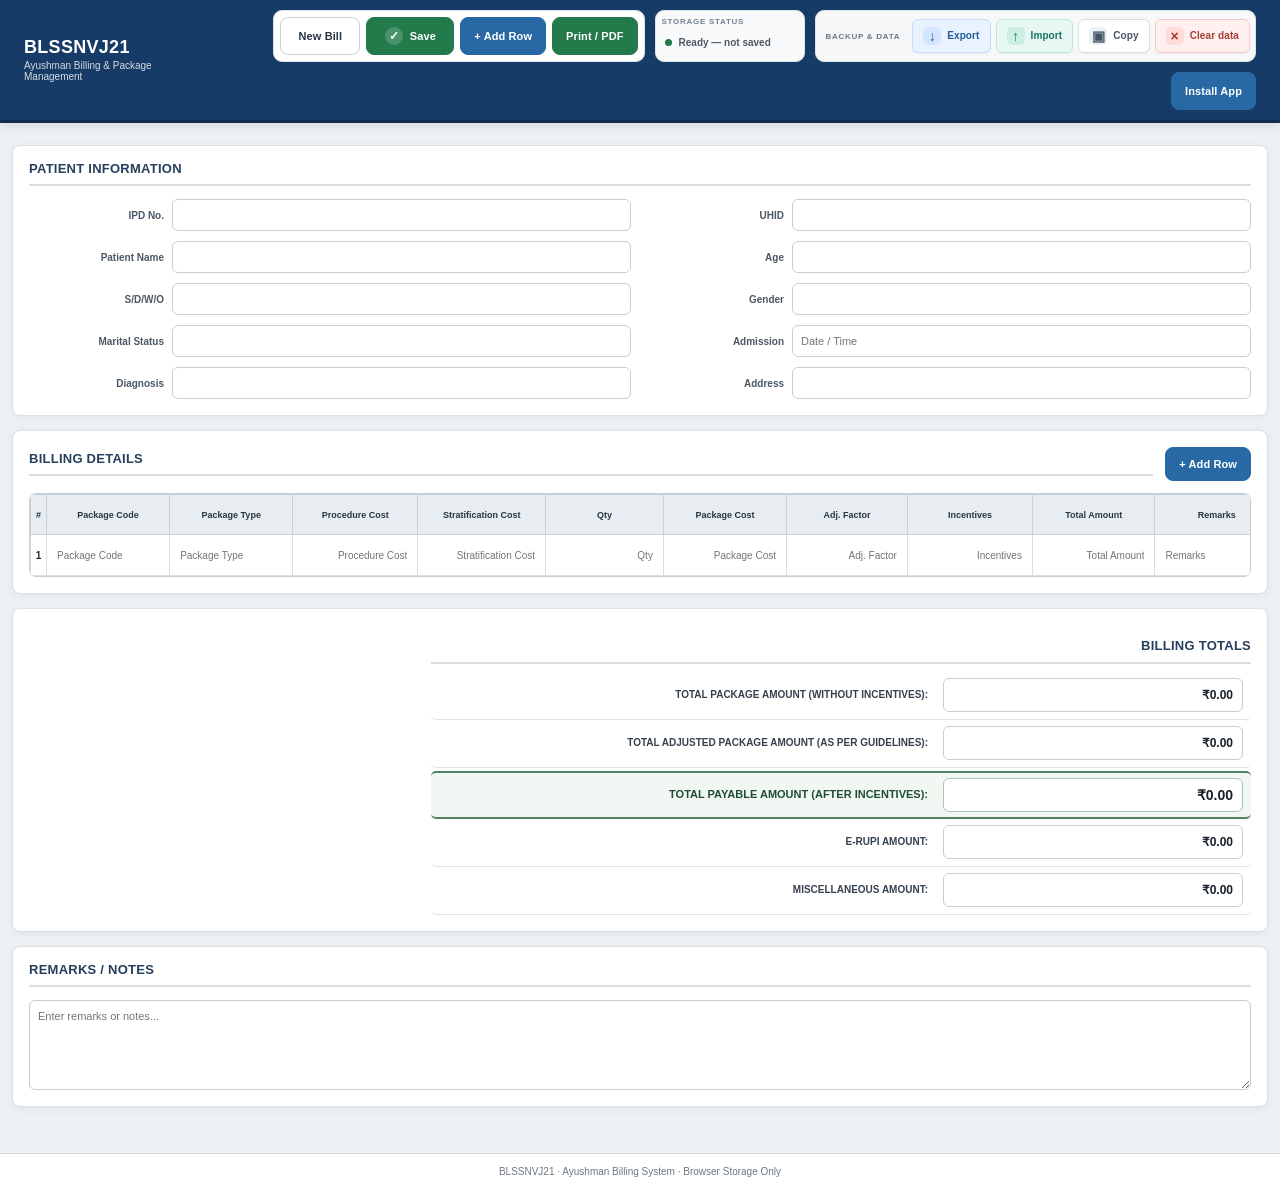
==== index.html @ 810a4ffe "Apply consistent grouped toolbar markup to backup controls" ====
<!DOCTYPE html>
<html lang="en">

<head>

    <meta charset="UTF-8">

    <meta
        name="viewport"
        content="width=device-width, initial-scale=1.0, viewport-fit=cover"
    >

    <meta name="theme-color" content="#173b67">
    <meta name="color-scheme" content="light">
    <meta name="application-name" content="BLSSNVJ21">
    <meta name="apple-mobile-web-app-title" content="BLSSNVJ21">
    <meta name="author" content="BLSSNVJ21">
    <meta name="creator" content="BLSSNVJ21">
    <meta name="publisher" content="BLSSNVJ21">
    <meta name="generator" content="BLSSNVJ21 Ayushman Billing">
    <meta name="description" content="BLSSNVJ21 Ayushman Billing is a browser-based hospital billing application for patient details, Ayushman package billing, editable billing rows, billing totals, printing and PDF generation. Data stays in browser storage.">
    <meta name="keywords" content="BLSSNVJ21, BLSSNVJ21 Ayushman Billing, Ayushman billing software, Ayushman hospital billing, PM-JAY billing, hospital package billing, hospital billing software, medical billing, billing application, browser billing software">
    <meta name="subject" content="BLSSNVJ21 Ayushman hospital billing application">
    <meta name="classification" content="Business Software, Hospital Billing Software">
    <meta name="category" content="Hospital Billing Software">
    <meta name="coverage" content="India">
    <meta name="language" content="English (India)">
    <meta name="robots" content="index, follow, max-image-preview:large, max-snippet:-1, max-video-preview:-1">
    <meta name="googlebot" content="index, follow, max-image-preview:large, max-snippet:-1, max-video-preview:-1">
    <meta name="bingbot" content="index, follow, max-image-preview:large, max-snippet:-1, max-video-preview:-1">
    <meta name="format-detection" content="telephone=no">
    <meta name="referrer" content="strict-origin-when-cross-origin">
    <link rel="canonical" href="https://shreebalaji767.github.io/AYUSHMAN-BILLING/">
    <link rel="sitemap" type="application/xml" href="./sitemap.xml">

    <meta property="og:type" content="website">
    <meta property="og:url" content="https://shreebalaji767.github.io/AYUSHMAN-BILLING/">
    <meta property="og:title" content="BLSSNVJ21 | Ayushman Billing Software">
    <meta property="og:description" content="BLSSNVJ21 browser-based Ayushman hospital billing software for patient details, package billing, billing totals and print-ready documents.">
    <meta property="og:site_name" content="BLSSNVJ21">
    <meta property="og:locale" content="en_IN">

    <meta name="twitter:card" content="summary">
    <meta name="twitter:title" content="BLSSNVJ21 | Ayushman Billing Software">
    <meta name="twitter:description" content="BLSSNVJ21 browser-based Ayushman hospital billing software with browser-only storage and print-ready billing documents.">
    <meta name="twitter:url" content="https://shreebalaji767.github.io/AYUSHMAN-BILLING/">

    <meta name="mobile-web-app-capable" content="yes">
    <meta name="apple-mobile-web-app-capable" content="yes">
    <meta name="apple-mobile-web-app-status-bar-style" content="default">
    <meta name="apple-mobile-web-app-title" content="BLSSNVJ21">

    <link
        rel="manifest"
        href="./static/manifest.webmanifest"
    >

    <link
        rel="icon"
        type="image/svg+xml"
        sizes="any"
        href="./static/icons/favicon.svg"
    >

    <link
        rel="shortcut icon"
        href="./static/icons/favicon.svg"
    >

    <link
        rel="apple-touch-icon"
        href="./static/icons/icon-192.svg"
    >

    <title>BLSSNVJ21 | Ayushman Billing Software</title>

    <script type="application/ld+json">
    {
      "@context": "https://schema.org",
      "@graph": [
        {
          "@type": "SoftwareApplication",
      "name": "BLSSNVJ21 Ayushman Billing",
      "alternateName": "BLSSNVJ21",
      "applicationCategory": "BusinessApplication",
      "applicationSubCategory": "Hospital Billing Software",
      "operatingSystem": "Web Browser",
      "softwareVersion": "2026.11.15",
      "inLanguage": "en-IN",
      "isAccessibleForFree": true,
      "description": "BLSSNVJ21 browser-based Ayushman hospital billing application with browser-only storage, editable billing rows, billing totals and print-ready billing documents.",
      "brand": {
        "@type": "Brand",
        "name": "BLSSNVJ21"
      },
          "publisher": {
            "@type": "Organization",
            "name": "BLSSNVJ21"
          },
          "url": "https://shreebalaji767.github.io/AYUSHMAN-BILLING/"
        },
        {
          "@type": "WebSite",
          "name": "BLSSNVJ21",
          "alternateName": "BLSSNVJ21 Ayushman Billing",
          "url": "https://shreebalaji767.github.io/AYUSHMAN-BILLING/",
          "inLanguage": "en-IN"
        },
        {
          "@type": "Organization",
          "name": "BLSSNVJ21",
          "url": "https://shreebalaji767.github.io/AYUSHMAN-BILLING/"
        }
      ]
    }
    </script><!-- =====================================================
         MAIN STYLESHEET
    ====================================================== -->

    <link
        rel="stylesheet"
        href="./static/css/style.css?v=2026.11.15.6"
    >


    <!-- =====================================================
         PRINT STYLESHEET
    ====================================================== -->

    <link
        rel="stylesheet"
        href="./static/css/print.css?v=2026.11.15.2"
        media="print"
    >

</head>


<body>


<!-- =========================================================
     APPLICATION SHELL
========================================================= -->

<div class="app-shell">


    <!-- =====================================================
         TOP BAR
    ====================================================== -->

    <header class="topbar">


        <div class="topbar-brand">

            <div class="brand-title">
                BLSSNVJ21
            </div>

            <div class="brand-subtitle">
                Ayushman Billing &amp; Package Management
            </div>

        </div>



        <!-- =================================================
             TOP ACTIONS
        ================================================== -->

        <div class="topbar-actions">

            <div class="toolbar-group bill-action-group" role="group" aria-label="Bill actions">
                <button type="button" class="btn btn-secondary" id="newBillBtn">New Bill</button>
                <button type="button" class="btn btn-success" id="saveBillBtn"
                    title="Save this bill to browser storage (Ctrl+S)">
                    <span class="save-toggle-icon" aria-hidden="true">✓</span>
                    <span class="save-toggle-label">Save</span>
                </button>
                <button type="button" class="btn btn-primary" id="addRowBtn">+ Add Row</button>
                <button type="button" class="btn btn-success" id="printBtn">Print / PDF</button>
            </div>

            <div class="status-group">
                <span class="status-group-label">STORAGE STATUS</span>
                <div id="storageStatus" class="storage-status" role="status" aria-live="polite">
                    Ready — not saved
                </div>
            </div>

            <div class="toolbar-group data-tools" role="group" aria-label="Backup and data tools">
                <span class="data-tools-label">BACKUP &amp; DATA</span>
                <button type="button" class="btn btn-data btn-export" id="exportBillBtn"
                    title="Download a JSON backup of this bill">
                    <span class="data-tool-icon" aria-hidden="true">↓</span>
                    <span>Export</span>
                </button>
                <button type="button" class="btn btn-data btn-import" id="importBillBtn"
                    title="Import a previously exported bill">
                    <span class="data-tool-icon" aria-hidden="true">↑</span>
                    <span>Import</span>
                </button>
                <button type="button" class="btn btn-data btn-copy" id="copyJsonBtn"
                    title="Copy the current bill as JSON">
                    <span class="data-tool-icon" aria-hidden="true">▣</span>
                    <span>Copy</span>
                </button>
                <button type="button" class="btn btn-data btn-clear" id="clearStorageBtn"
                    title="Clear this application's saved bill from this browser">
                    <span class="data-tool-icon" aria-hidden="true">×</span>
                    <span>Clear data</span>
                </button>
            </div>
            <input type="file" id="importBillFile" accept=".json,application/json" hidden>
            <button
                type="button"
                class="btn btn-primary"
                id="installPwaBtn"
                hidden
            >
                Install App
            </button>


        </div>


    </header>



    <!-- =====================================================
         MAIN PAGE
    ====================================================== -->

    <main class="page-container">


        <!-- =================================================
             PRINT HEADER SPACE

             Blank area reserved for hospital letterhead.
        ================================================== -->

        <div class="print-header-space"></div>



        <!-- =================================================
             PATIENT INFORMATION
        ================================================== -->

        <section class="section-card">


            <h2 class="section-title">
                Patient Information
            </h2>



            <div class="patient-grid">


                <!-- =========================================
                     IPD NO.
                ========================================== -->

                <div class="form-field">

                    <label for="ipdNo">
                        IPD No.
                    </label>

                    <input
                        type="text"
                        id="ipdNo"
                        name="ipdNo"
                        autocomplete="off"
                        spellcheck="false"
                    >

                </div>



                <!-- =========================================
                     UHID
                ========================================== -->

                <div class="form-field">

                    <label for="uhid">
                        UHID
                    </label>

                    <input
                        type="text"
                        id="uhid"
                        name="uhid"
                        autocomplete="off"
                        spellcheck="false"
                    >

                </div>



                <!-- =========================================
                     PATIENT NAME
                ========================================== -->

                <div class="form-field">

                    <label for="patientName">
                        Patient Name
                    </label>

                    <input
                        type="text"
                        id="patientName"
                        name="patientName"
                        autocomplete="off"
                        spellcheck="false"
                    >

                </div>



                <!-- =========================================
                     AGE
                ========================================== -->

                <div class="form-field">

                    <label for="age">
                        Age
                    </label>

                    <input
                        type="text"
                        id="age"
                        name="age"
                        autocomplete="off"
                        spellcheck="false"
                    >

                </div>



                <!-- =========================================
                     S/D/W/O
                ========================================== -->

                <div class="form-field">

                    <label for="sdwo">
                        S/D/W/O
                    </label>

                    <input
                        type="text"
                        id="sdwo"
                        name="sdwo"
                        autocomplete="off"
                        spellcheck="false"
                    >

                </div>



                <!-- =========================================
                     GENDER
                ========================================== -->

                <div class="form-field">

                    <label for="gender">
                        Gender
                    </label>

                    <input
                        type="text"
                        id="gender"
                        name="gender"
                        autocomplete="off"
                        spellcheck="false"
                    >

                </div>



                <!-- =========================================
                     MARITAL STATUS
                ========================================== -->

                <div class="form-field">

                    <label for="maritalStatus">
                        Marital Status
                    </label>

                    <input
                        type="text"
                        id="maritalStatus"
                        name="maritalStatus"
                        autocomplete="off"
                        spellcheck="false"
                    >

                </div>



                <!-- =========================================
                     ADMISSION

                     LEFT COLUMN
                ========================================== -->

                <div class="form-field">

                    <label for="admissionDate">
                        Admission
                    </label>

                    <input
                        type="text"
                        id="admissionDate"
                        name="admissionDate"
                        placeholder="Date / Time"
                        autocomplete="off"
                        spellcheck="false"
                    >

                </div>



                <!-- =========================================
                     DIAGNOSIS

                     RIGHT COLUMN
                ========================================== -->

                <div class="form-field">

                    <label for="diagnosis">
                        Diagnosis
                    </label>

                    <input
                        type="text"
                        id="diagnosis"
                        name="diagnosis"
                        autocomplete="off"
                        spellcheck="false"
                    >

                </div>



                <!-- =========================================
                     ADDRESS

                     FULL WIDTH
                ========================================== -->

                <div class="form-field">

                    <label for="address">
                        Address
                    </label>

                    <input
                        type="text"
                        id="address"
                        name="address"
                        autocomplete="off"
                        spellcheck="false"
                    >

                </div>


            </div>


        </section>



        <!-- =================================================
             BILLING DETAILS
        ================================================== -->

        <section class="section-card billing-section">


            <!-- =============================================
                 BILLING HEADER
            ============================================== -->

            <div class="section-header">


                <h2 class="section-title">
                    Billing Details
                </h2>


                <button
                    type="button"
                    class="btn btn-primary add-row"
                    id="addBillingRowBtn"
                >
                    + Add Row
                </button>


            </div>



            <!-- =============================================
                 BILLING TABLE
            ============================================== -->

            <div class="table-container">


                <table id="billingTable">


                    <thead>

                    <tr>


                        <!-- # -->

                        <th>
                            #
                        </th>


                        <!-- PACKAGE CODE -->

                        <th>
                            Package Code
                        </th>


                        <!-- PACKAGE TYPE -->

                        <th>
                            Package Type
                        </th>


                        <!-- PROCEDURE COST -->

                        <th>
                            Procedure Cost
                        </th>


                        <!-- STRATIFICATION COST -->

                        <th>
                            Stratification Cost
                        </th>


                        <!-- QTY -->

                        <th>
                            Qty
                        </th>


                        <!-- PACKAGE COST -->

                        <th>
                            Package Cost
                        </th>


                        <!-- ADJ FACTOR -->

                        <th>
                            Adj. Factor
                        </th>


                        <!-- INCENTIVES -->

                        <th>
                            Incentives
                        </th>


                        <!-- TOTAL -->

                        <th>
                            Total Amount
                        </th>


                        <!-- REMARKS -->

                        <th>
                            Remarks
                        </th>


                        <!-- ACTION -->

                        <th class="action-column">
                            Action
                        </th>


                    </tr>

                    </thead>



                    <!-- =====================================
                         BILLING BODY

                         app.js adds rows here.
                    ====================================== -->

                    <tbody id="billingBody">
                    </tbody>


                </table>


            </div>


        </section>



        <!-- =================================================
             BILLING TOTALS
        ================================================== -->

        <section class="section-card">


            <div class="billing-totals">


                <h2 class="section-title">
                    Billing Totals
                </h2>



                <!-- =========================================
                     TOTAL PACKAGE AMOUNT
                     FULLY EDITABLE
                ========================================== -->

                <div class="billing-total-row">


                    <label
                        for="totalPackageWithoutIncentives"
                    >
                        TOTAL PACKAGE AMOUNT (WITHOUT INCENTIVES):
                    </label>


                    <input
                        type="text"
                        id="totalPackageWithoutIncentives"
                        name="totalPackageWithoutIncentives"
                        value="₹0.00"
                        autocomplete="off"
                        spellcheck="false"
                    >


                </div>



                <!-- =========================================
                     TOTAL ADJUSTED PACKAGE
                     FULLY EDITABLE
                ========================================== -->

                <div class="billing-total-row">


                    <label
                        for="totalAdjustedPackageAmount"
                    >
                        TOTAL ADJUSTED PACKAGE AMOUNT (AS PER GUIDELINES):
                    </label>


                    <input
                        type="text"
                        id="totalAdjustedPackageAmount"
                        name="totalAdjustedPackageAmount"
                        value="₹0.00"
                        autocomplete="off"
                        spellcheck="false"
                    >


                </div>



                <!-- =========================================
                     TOTAL PAYABLE
                     FULLY EDITABLE
                ========================================== -->

                <div class="billing-total-row payable-row">


                    <label
                        for="totalPayableAmount"
                    >
                        TOTAL PAYABLE AMOUNT (AFTER INCENTIVES):
                    </label>


                    <input
                        type="text"
                        id="totalPayableAmount"
                        name="totalPayableAmount"
                        value="₹0.00"
                        autocomplete="off"
                        spellcheck="false"
                    >


                </div>



                <!-- =========================================
                     e-RUPI
                     FULLY EDITABLE
                ========================================== -->

                <div class="billing-total-row editable-total">


                    <label for="eRupiAmount">
                        e-RUPI Amount:
                    </label>


                    <input
                        type="text"
                        id="eRupiAmount"
                        name="eRupiAmount"
                        value="₹0.00"
                        autocomplete="off"
                        spellcheck="false"
                    >


                </div>



                <!-- =========================================
                     MISCELLANEOUS
                     FULLY EDITABLE
                ========================================== -->

                <div class="billing-total-row editable-total">


                    <label for="miscellaneousAmount">
                        Miscellaneous Amount:
                    </label>


                    <input
                        type="text"
                        id="miscellaneousAmount"
                        name="miscellaneousAmount"
                        value="₹0.00"
                        autocomplete="off"
                        spellcheck="false"
                    >


                </div>


            </div>


        </section>



        <!-- =================================================
             REMARKS / NOTES

             SCREEN ONLY.
             print.css hides this entire section.
        ================================================== -->

        <section class="section-card remarks-section">


            <h2 class="section-title">
                Remarks / Notes
            </h2>


            <textarea
                id="billRemarks"
                name="billRemarks"
                placeholder="Enter remarks or notes..."
                spellcheck="true"
            ></textarea>


        </section>



        <!-- =================================================
             PRINT FOOTER SPACE

             Blank area reserved for hospital letterhead.
        ================================================== -->

        <div class="print-footer-space"></div>


    </main>



    <!-- =====================================================
         SCREEN FOOTER
    ====================================================== -->

    <footer class="screen-footer">

        BLSSNVJ21 · Ayushman Billing System · Browser Storage Only

    </footer>


</div>



<!-- =========================================================
     JAVASCRIPT
========================================================= -->

<script
    src="./static/js/app.js?v=2026.11.15"
></script>




</body>

</html>
---- static/css/style.css ----
/* ============================================================
   AYUSHMAN BILLING
   COMPLETE MAIN STYLESHEET
   File:
   D:\AYUSHMAN BILLING\static\css\style.css
============================================================ */


/* ============================================================
   GLOBAL RESET
============================================================ */

* {
    box-sizing: border-box;
}


html,
body {
    margin: 0;
    padding: 0;

    width: 100%;
    min-height: 100%;

    font-family:
        Arial,
        Helvetica,
        sans-serif;

    font-size: 13px;

    color: #20262d;

    background: #eef1f4;
}


body {
    overflow-x: hidden;
}


/* ============================================================
   APP SHELL
============================================================ */

.app-shell {
    width: 100%;
    min-height: 100vh;

    background: #eef1f4;
}


/* ============================================================
   TOP BAR
============================================================ */

.topbar {
    width: 100%;

    min-height: 60px;

    display: flex;

    align-items: center;

    justify-content: space-between;

    gap: 20px;

    padding:
        10px 20px;

    background: #173b67;

    color: #ffffff;

    border-bottom:
        3px solid #102d50;
}


/* ============================================================
   BRAND
============================================================ */

.topbar-brand {
    min-width: 0;

    display: flex;

    flex-direction: column;

    justify-content: center;
}


.brand-title {
    margin: 0;

    font-size: 18px;

    font-weight: 800;

    line-height: 1.1;

    letter-spacing: .3px;
}


.brand-subtitle {
    margin-top: 3px;

    font-size: 10px;

    font-weight: 400;

    line-height: 1.1;

    opacity: .82;
}


/* ============================================================
   TOP ACTIONS
============================================================ */

.topbar-actions {
    display: flex;

    align-items: center;

    justify-content: flex-end;

    gap: 7px;

    flex-shrink: 0;
}


/* ============================================================
   BUTTONS
============================================================ */

.btn {
    display: inline-flex;

    align-items: center;

    justify-content: center;

    height: 34px;

    min-width: 80px;

    padding:
        0 13px;

    border:
        1px solid transparent;

    border-radius: 4px;

    font-family:
        Arial,
        Helvetica,
        sans-serif;

    font-size: 11px;

    font-weight: 700;

    line-height: 1;

    cursor: pointer;

    transition:
        background .15s ease,
        border-color .15s ease,
        opacity .15s ease,
        transform .05s ease;
}


.btn:hover {
    opacity: .92;
}


.btn:active {
    transform:
        translateY(1px);
}


/* ============================================================
   PRIMARY BUTTON
============================================================ */

.btn-primary {
    background: #2869a5;

    border-color: #2869a5;

    color: #ffffff;
}


.btn-primary:hover {
    background: #225b91;

    border-color: #225b91;
}


/* ============================================================
   SECONDARY BUTTON
============================================================ */

.btn-secondary {
    background: #ffffff;

    border-color: #c8d0d7;

    color: #263442;
}


.btn-secondary:hover {
    background: #f2f5f7;

    border-color: #aeb8c2;
}


/* ============================================================
   SUCCESS BUTTON
============================================================ */

.btn-success {
    background: #237a4b;

    border-color: #237a4b;

    color: #ffffff;
}


.btn-success:hover {
    background: #1c633c;

    border-color: #1c633c;
}


/* ============================================================
   DANGER BUTTON
============================================================ */

.btn-danger {
    background: #b83232;

    border-color: #b83232;

    color: #ffffff;
}


.btn-danger:hover {
    background: #982929;

    border-color: #982929;
}


/* ============================================================
   MAIN PAGE
============================================================ */

.page-container {
    width: 100%;

    max-width: 1700px;

    margin:
        0 auto;

    padding:
        18px 20px 30px;
}


/* ============================================================
   PRINT SPACES

   Hidden on screen.
   print.css activates them when printing.
============================================================ */

.print-header-space,
.print-footer-space {
    display: none;
}


/* ============================================================
   SECTION CARD
============================================================ */

.section-card {
    width: 100%;

    margin:
        0 0 14px;

    padding:
        16px;

    background: #ffffff;

    border:
        1px solid #d5dbe1;

    border-radius: 5px;

    box-shadow:
        0 1px 2px rgba(0, 0, 0, .04);
}


/* ============================================================
   SECTION HEADER
============================================================ */

.section-header {
    width: 100%;

    display: flex;

    align-items: center;

    justify-content: space-between;

    gap: 12px;

    margin-bottom: 12px;
}


.section-header .section-title {
    flex: 1;

    margin:
        0 !important;
}


/* ============================================================
   SECTION TITLE
============================================================ */

.section-title {
    margin:
        0 0 13px;

    padding:
        0 0 8px;

    border-bottom:
        2px solid #d8dee4;

    color: #263f5d;

    font-size: 13px;

    font-weight: 800;

    line-height: 1.1;

    text-transform: uppercase;

    letter-spacing: .25px;
}


/* ============================================================
   PATIENT INFORMATION GRID
============================================================ */

.patient-grid {
    width: 100%;

    display: grid;

    grid-template-columns:
        minmax(0, 1fr)
        minmax(0, 1fr);

    column-gap: 20px;

    row-gap: 9px;
}


/* ============================================================
   PATIENT FORM FIELD
============================================================ */

.patient-grid .form-field {
    width: 100%;

    min-width: 0;

    display: grid;

    grid-template-columns:
        135px
        minmax(0, 1fr);

    align-items: center;

    gap: 8px;
}


/* ============================================================
   FULL-WIDTH PATIENT FIELD
============================================================ */

.patient-grid .form-field.wide {
    grid-column:
        span 2;
}


/* ============================================================
   PATIENT LABEL
============================================================ */

.patient-grid .form-field label {
    display: block;

    min-width: 0;

    color: #4c5864;

    font-size: 10px;

    font-weight: 700;

    line-height: 1.1;

    text-align: right;

    white-space: nowrap;
}


/* ============================================================
   PATIENT INPUT
============================================================ */

.patient-grid .form-field input {
    width: 100%;

    height: 32px;

    min-width: 0;

    padding:
        5px 8px;

    border:
        1px solid #cbd2d9;

    border-radius: 3px;

    outline: none;

    background: #ffffff;

    color: #20262d;

    font-family:
        Arial,
        Helvetica,
        sans-serif;

    font-size: 11px;

    line-height: 1.2;

    transition:
        border-color .15s ease,
        box-shadow .15s ease;
}


.patient-grid .form-field input:hover {
    border-color:
        #aeb8c2;
}


.patient-grid .form-field input:focus {
    border-color:
        #2869a5;

    box-shadow:
        inset 0 0 0 1px #2869a5;
}


/* ============================================================
   BILLING SECTION
============================================================ */

.billing-section {
    overflow:
        hidden;
}


/* ============================================================
   BILLING TABLE WRAPPER
============================================================ */

.table-container {
    width: 100%;

    overflow-x: auto;

    border:
        1px solid #cfd5db;

    background:
        #ffffff;
}


/* ============================================================
   BILLING TABLE
============================================================ */

#billingTable {
    width: 100%;

    min-width: 1450px;

    margin: 0;

    border-collapse:
        collapse;

    border-spacing: 0;

    table-layout:
        auto;

    background:
        #ffffff;
}


/* ============================================================
   TABLE HEADER
============================================================ */

#billingTable thead th {
    height: 40px;

    padding:
        6px 5px;

    border:
        1px solid #c8d0d8;

    background:
        #e8edf2;

    color:
        #263746;

    font-size:
        9px;

    font-weight:
        800;

    line-height:
        1.15;

    text-align:
        center;

    vertical-align:
        middle;

    white-space:
        normal;
}


/* ============================================================
   TABLE BODY
============================================================ */

#billingTable tbody td {
    height:
        39px;

    padding:
        3px;

    border:
        1px solid #d7dde2;

    background:
        #ffffff;

    color:
        #20262d;

    font-size:
        10px;

    vertical-align:
        middle;
}


#billingTable tbody tr:nth-child(even) td {
    background:
        #fafbfc;
}


#billingTable tbody tr:hover td {
    background:
        #f2f6fa;
}


/* ============================================================
   TABLE INPUTS

   TEXT INPUTS ARE INTENTIONALLY USED.
   They can contain:
   - numbers
   - letters
   - currency symbols
   - special characters
   - text
   - mixed values
============================================================ */

#billingTable input[type="text"],
#billingTable input[type="number"] {
    width:
        100%;

    height:
        30px;

    min-width:
        0;

    padding:
        4px 6px;

    border:
        1px solid transparent;

    border-radius:
        2px;

    outline:
        none;

    background:
        transparent;

    color:
        #1d252d;

    font-family:
        Arial,
        Helvetica,
        sans-serif;

    font-size:
        10px;

    line-height:
        1.1;

    transition:
        border-color .15s ease,
        background .15s ease,
        box-shadow .15s ease;
}


#billingTable input[type="text"]:hover,
#billingTable input[type="number"]:hover {
    border-color:
        #c3ccd4;

    background:
        #ffffff;
}


#billingTable input[type="text"]:focus,
#billingTable input[type="number"]:focus {
    border-color:
        #2869a5;

    background:
        #ffffff;

    box-shadow:
        inset 0 0 0 1px #2869a5;
}


/* ============================================================
   NUMERIC-STYLE COLUMNS
============================================================ */

#billingTable td:nth-child(4) input,
#billingTable td:nth-child(5) input,
#billingTable td:nth-child(6) input,
#billingTable td:nth-child(7) input,
#billingTable td:nth-child(8) input,
#billingTable td:nth-child(9) input,
#billingTable td:nth-child(10) input {
    text-align:
        right;
}


/* ============================================================
   FIRST COLUMN
============================================================ */

#billingTable td:first-child {
    text-align:
        center;

    font-weight:
        700;
}


/* ============================================================
   ACTION COLUMN
============================================================ */

.action-column {
    width:
        70px;

    min-width:
        70px;

    text-align:
        center !important;
}


.delete-row {
    height:
        27px;

    padding:
        0 8px;

    border:
        1px solid #d5a5a5;

    border-radius:
        3px;

    background:
        #fff5f5;

    color:
        #a82d2d;

    font-family:
        Arial,
        Helvetica,
        sans-serif;

    font-size:
        9px;

    font-weight:
        700;

    cursor:
        pointer;
}


.delete-row:hover {
    background:
        #ffeaea;

    border-color:
        #c58b8b;
}


/* ============================================================
   BILLING TOTALS CONTAINER
============================================================ */

.billing-totals {
    width:
        100%;

    max-width:
        1000px;

    margin:
        0 0 0 auto;

    padding:
        0;
}


/* ============================================================
   BILLING TOTAL TITLE
============================================================ */

.billing-totals .section-title {
    margin-bottom:
        8px;

    text-align:
        right;
}


/* ============================================================
   BILLING TOTAL ROW
============================================================ */

.billing-total-row {
    width:
        100%;

    min-height:
        46px;

    display:
        grid;

    grid-template-columns:
        minmax(350px, 1fr)
        300px;

    align-items:
        center;

    gap:
        15px;

    padding:
        5px 8px;

    border-bottom:
        1px solid #e0e4e8;

    background:
        #ffffff;
}


/* ============================================================
   BILLING TOTAL LABEL
============================================================ */

.billing-total-row > label,
.billing-total-row > span {
    display:
        block;

    margin:
        0;

    padding:
        0;

    color:
        #35414d;

    font-size:
        10px;

    font-weight:
        800;

    line-height:
        1.25;

    text-align:
        right;

    text-transform:
        uppercase;
}


/* ============================================================
   FULLY EDITABLE BILLING TOTAL INPUTS

   IMPORTANT:
   type="text" means users can enter ANYTHING.

   Examples:
   ₹10,000
   10000
   ₹10,000/-
   APPROVED
   N/A
   ₹10,000 + ₹500
   10%
   As per guidelines
============================================================ */

.billing-total-row input[type="text"] {

    width:
        100%;

    height:
        34px;

    padding:
        5px 9px;

    border:
        1px solid #c8d0d7;

    border-radius:
        3px;

    background:
        #ffffff;

    color:
        #18212a;

    font-family:
        Arial,
        Helvetica,
        sans-serif;

    font-size:
        12px;

    font-weight:
        700;

    text-align:
        right;

    outline:
        none;

    transition:
        border-color .15s ease,
        box-shadow .15s ease;
}


.billing-total-row input[type="text"]:hover {
    border-color:
        #aeb8c2;
}


.billing-total-row input[type="text"]:focus {

    border-color:
        #2869a5;

    box-shadow:
        inset 0 0 0 1px #2869a5;
}


/* ============================================================
   OPTIONAL NUMBER INPUT SUPPORT
============================================================ */

.billing-total-row input[type="number"] {

    width:
        100%;

    height:
        34px;

    padding:
        5px 9px;

    border:
        1px solid #c8d0d7;

    border-radius:
        3px;

    background:
        #ffffff;

    color:
        #18212a;

    font-family:
        Arial,
        Helvetica,
        sans-serif;

    font-size:
        12px;

    font-weight:
        700;

    text-align:
        right;

    outline:
        none;
}


.billing-total-row input[type="number"]:focus {

    border-color:
        #2869a5;

    box-shadow:
        inset 0 0 0 1px #2869a5;
}


/* ============================================================
   PAYABLE ROW
============================================================ */

.billing-total-row.payable-row {

    margin-top:
        3px;

    background:
        #f1f7f3;

    border-top:
        2px solid #518367;

    border-bottom:
        2px solid #518367;
}


.billing-total-row.payable-row > label,
.billing-total-row.payable-row > span {

    color:
        #1f4d31;

    font-size:
        11px;

    font-weight:
        900;
}


.billing-total-row.payable-row input[type="text"] {

    font-size:
        14px;

    font-weight:
        900;

    border-color:
        #a9c5b2;

    background:
        #ffffff;
}


/* ============================================================
   EDITABLE TOTALS
============================================================ */

.editable-total {
    background:
        #ffffff;
}


/* ============================================================
   REMARKS / NOTES
============================================================ */

.remarks-section textarea {

    display:
        block;

    width:
        100%;

    min-height:
        90px;

    padding:
        8px;

    border:
        1px solid #cbd2d9;

    border-radius:
        3px;

    outline:
        none;

    background:
        #ffffff;

    color:
        #20262d;

    font-family:
        Arial,
        Helvetica,
        sans-serif;

    font-size:
        11px;

    line-height:
        1.3;

    resize:
        vertical;
}


.remarks-section textarea:hover {

    border-color:
        #aeb8c2;
}


.remarks-section textarea:focus {

    border-color:
        #2869a5;

    box-shadow:
        inset 0 0 0 1px #2869a5;
}


/* ============================================================
   BOTTOM ACTIONS
============================================================ */

.bottom-actions {

    width:
        100%;

    display:
        flex;

    align-items:
        center;

    justify-content:
        flex-end;

    gap:
        7px;

    margin:
        4px 0 25px;
}


/* ============================================================
   SCREEN FOOTER
============================================================ */

.screen-footer {

    width:
        100%;

    padding:
        12px;

    border-top:
        1px solid #d2d8de;

    background:
        #ffffff;

    color:
        #6d7781;

    font-size:
        10px;

    text-align:
        center;
}


/* ============================================================
   FOCUS ACCESSIBILITY
============================================================ */

button:focus-visible,
input:focus-visible,
textarea:focus-visible {

    outline:
        2px solid #2869a5;

    outline-offset:
        1px;
}


/* ============================================================
   TABLET
============================================================ */

@media (max-width: 1100px) {

    .page-container {
        padding:
            14px;
    }


    .patient-grid {
        column-gap:
            12px;
    }


    .patient-grid .form-field {
        grid-template-columns:
            115px
            minmax(0, 1fr);

        gap:
            6px;
    }


    .billing-totals {
        max-width:
            100%;
    }


    .billing-total-row {
        grid-template-columns:
            minmax(300px, 1fr)
            260px;
    }

}


/* ============================================================
   MOBILE
============================================================ */

@media (max-width: 700px) {

    .topbar {

        flex-direction:
            column;

        align-items:
            stretch;

        padding:
            10px 12px;
    }


    .topbar-actions {

        display:
            grid;

        grid-template-columns:
            repeat(4, minmax(0, 1fr));

        width:
            100%;
    }


    .topbar-actions .btn {

        width:
            100%;

        min-width:
            0;

        padding:
            0 7px;

        font-size:
            10px;
    }


    .page-container {

        padding:
            8px;
    }


    .section-card {

        padding:
            11px;
    }


    .patient-grid {

        grid-template-columns:
            1fr;

        row-gap:
            8px;
    }


    .patient-grid .form-field {

        grid-template-columns:
            105px
            minmax(0, 1fr);

        gap:
            6px;
    }


    .patient-grid .form-field.wide {

        grid-column:
            span 1;
    }


    .billing-total-row {

        grid-template-columns:
            1fr;

        gap:
            6px;

        padding:
            8px;
    }


    .billing-total-row > label,
    .billing-total-row > span {

        text-align:
            right;
    }


    .bottom-actions {

        display:
            grid;

        grid-template-columns:
            1fr;

        width:
            100%;
    }


    .bottom-actions .btn {

        width:
            100%;
    }

}


/* ============================================================
   SMALL MOBILE
============================================================ */

@media (max-width: 450px) {

    .brand-title {

        font-size:
            16px;
    }


    .brand-subtitle {

        font-size:
            9px;
    }


    .topbar-actions {

        grid-template-columns:
            1fr;
    }


    .patient-grid .form-field {

        grid-template-columns:
            1fr;
    }


    .patient-grid .form-field label {

        text-align:
            left;
    }


    .billing-total-row > label,
    .billing-total-row > span {

        text-align:
            left;
    }


    .billing-total-row input[type="text"] {

        text-align:
            right;
    }

}


/* ============================================================
   PRINT FALLBACK

   The dedicated print.css handles the actual print layout.
============================================================ */

@media print {

    html,
    body {

        background:
            #ffffff !important;
    }


    .topbar-actions,
    .bottom-actions,
    .screen-footer {

        display:
            none !important;
    }


    .remarks-section {

        display:
            none !important;
    }

}

/* ============================================================
   BLSSNVJ21 UPGRADE CONTROLS
============================================================ */

.browser-tools {
    display: flex;
    align-items: center;
    gap: 6px;
    flex-wrap: wrap;
}

.storage-status {
    display: inline-flex;
    align-items: center;
    gap: 7px;
    min-height: 30px;
    padding: 0 10px;
    border: 1px solid #d3d9df;
    border-radius: 4px;
    background: #ffffff;
    color: #4d5965;
    font-size: 10px;
    font-weight: 700;
    white-space: nowrap;
}

.storage-status::before {
    content: "";
    width: 7px;
    height: 7px;
    flex: 0 0 7px;
    border-radius: 50%;
    background: #237a4b;
}

.storage-status[data-state="error"] {
    color: #8f2929;
    border-color: #e2bcbc;
}

.storage-status[data-state="error"]::before {
    background: #b83232;
}

@media (max-width: 900px) {
    .bottom-actions {
        justify-content: flex-start;
        flex-wrap: wrap;
    }

    .browser-tools {
        width: 100%;
    }

    .storage-status {
        order: -1;
    }
}

@media (max-width: 640px) {
    .topbar {
        align-items: flex-start;
        flex-direction: column;
        gap: 10px;
    }

    .topbar-actions {
        width: 100%;
        justify-content: flex-start;
        flex-wrap: wrap;
    }

    .page-container {
        padding: 10px;
    }

    .section-card {
        padding: 11px;
    }

    .patient-grid {
        grid-template-columns: 1fr;
    }

    .patient-grid .form-field.wide {
        grid-column: span 1;
    }

    .patient-grid .form-field {
        grid-template-columns: 110px minmax(0, 1fr);
    }

    .billing-total-row {
        grid-template-columns: 1fr;
    }

    .billing-total-row > label,
    .billing-total-row > span {
        text-align: left;
    }

    .browser-tools .btn,
    .bottom-actions > .btn {
        flex: 1 1 auto;
    }
}

@media (prefers-reduced-motion: reduce) {
    *,
    *::before,
    *::after {
        scroll-behavior: auto !important;
        transition: none !important;
        animation: none !important;
    }
}


/* ============================================================
   BROWSER STORAGE CENTER
============================================================ */

.storage-center {
    border-color: #cbd7e4;
}

.section-help {
    margin: 3px 0 0;
    color: #6d7781;
    font-size: 10px;
    line-height: 1.4;
}

.storage-badge {
    display: inline-flex;
    align-items: center;
    min-height: 28px;
    padding: 0 10px;
    border: 1px solid #b8d4c2;
    border-radius: 999px;
    background: #f4faf6;
    color: #21663b;
    font-size: 10px;
    font-weight: 800;
    white-space: nowrap;
}

.storage-badge[data-state="error"] {
    border-color: #e2bcbc;
    background: #fff7f7;
    color: #8f2929;
}

.storage-center-grid {
    display: grid;
    grid-template-columns: repeat(4, minmax(0, 1fr));
    gap: 7px;
    margin-top: 10px;
}

.storage-center-grid .btn {
    width: 100%;
}

.storage-summary {
    margin-top: 8px;
    padding: 7px 9px;
    border: 1px dashed #cbd2d9;
    border-radius: 4px;
    background: #fafbfc;
    color: #65717d;
    font-size: 10px;
    line-height: 1.4;
}

.btn-danger {
    border: 1px solid #b83a3a;
    background: #b83a3a;
    color: #ffffff;
}

.btn-danger:hover {
    background: #962f2f;
    border-color: #962f2f;
}

@media (max-width: 900px) {
    .storage-center-grid {
        grid-template-columns: repeat(2, minmax(0, 1fr));
    }
}

@media (max-width: 520px) {
    .storage-center-grid {
        grid-template-columns: 1fr;
    }

    .storage-center .section-header {
        align-items: flex-start;
        flex-direction: column;
        gap: 7px;
    }
}

@media print {
    .storage-center {
        display: none !important;
    }
}


/* ============================================================
   LOCAL BILL HISTORY
============================================================ */

.history-header {
    display: flex;
    align-items: center;
    gap: 7px;
    margin-top: 12px;
    padding-top: 10px;
    border-top: 1px solid #dfe4e9;
    color: #34404b;
    font-size: 11px;
}

.history-header strong {
    margin-right: auto;
}

.bill-history-list {
    display: grid;
    gap: 6px;
    margin-top: 7px;
}

.history-item {
    display: flex;
    align-items: center;
    gap: 10px;
    padding: 8px 9px;
    border: 1px solid #d9dfe5;
    border-radius: 4px;
    background: #ffffff;
}

.history-details {
    display: grid;
    gap: 2px;
    min-width: 0;
}

.history-details strong {
    overflow: hidden;
    color: #26313b;
    font-size: 10px;
    text-overflow: ellipsis;
    white-space: nowrap;
}

.history-details span {
    color: #74808b;
    font-size: 9px;
}

.history-actions {
    display: flex;
    gap: 5px;
    margin-left: auto;
}

.history-empty {
    padding: 8px 9px;
    border: 1px dashed #cbd2d9;
    border-radius: 4px;
    color: #7a858f;
    background: #fafbfc;
    font-size: 10px;
}

/* BLSSNVJ21 responsive clean UI 2026.10.11 */
:focus-visible{outline:3px solid #1f6feb;outline-offset:2px}
button:focus-visible,input:focus-visible,textarea:focus-visible,select:focus-visible{box-shadow:0 0 0 2px rgba(31,111,235,.18)}
button:disabled{cursor:not-allowed;opacity:.6}
.delete-row{min-width:64px}
.storage-status[data-state="saved"]{font-weight:600}
.storage-status[data-state="dirty"]{font-weight:600}
.storage-status[data-state="error"]{font-weight:700}

html{-webkit-text-size-adjust:100%;text-rendering:optimizeLegibility}
body{background:#f3f5f7}
.topbar{position:sticky;top:0;z-index:20;min-height:64px;padding:10px clamp(12px,2vw,24px);gap:14px;box-shadow:0 2px 10px rgba(15,35,55,.12)}
.topbar-brand{flex:1 1 auto;min-width:0}.topbar-actions{flex:0 1 auto;min-width:0;gap:6px}.topbar-actions .btn{min-height:38px;height:38px}.storage-status{max-width:min(240px,30vw);overflow:hidden;text-overflow:ellipsis}
.page-container{width:min(100% - 24px,1700px);padding:clamp(12px,2vw,22px) 0 32px}
.section-card{border-radius:8px;border-color:#d9e0e6;box-shadow:0 2px 10px rgba(25,45,65,.06)}
.patient-grid{gap:10px 18px}.patient-grid .form-field input,.remarks-section textarea,.billing-total-row input[type=text],.billing-total-row input[type=number]{border-color:#c5ced7;border-radius:6px}
.table-container{border-color:#c5ced7;border-radius:7px;-webkit-overflow-scrolling:touch;scrollbar-width:thin}
#billingTable{min-width:1320px}#billingTable thead th{position:sticky;top:0;z-index:2}#billingTable input[type=text],#billingTable input[type=number]{min-height:34px;border-radius:4px}
.billing-totals{max-width:820px;margin-top:14px}.billing-total-row{min-height:48px;border-radius:5px}.bottom-actions{margin-top:10px;gap:8px}.bottom-actions .btn{min-height:40px}
@media(max-width:1100px){.topbar{align-items:center}.topbar-actions{max-width:72%}.storage-status{max-width:190px}.patient-grid{grid-template-columns:1fr 1fr}.patient-grid .form-field{grid-template-columns:105px minmax(0,1fr)}.billing-total-row{grid-template-columns:minmax(0,1fr) minmax(190px,260px)}}
@media(max-width:760px){.topbar{position:relative;align-items:stretch;flex-direction:column;padding:10px 12px}.topbar-brand{width:100%}.topbar-actions{width:100%;max-width:none;display:grid;grid-template-columns:repeat(4,minmax(0,1fr));gap:6px}.topbar-actions .btn{width:100%;min-width:0;padding:0 6px;font-size:10px}.storage-status{max-width:none;min-width:0;justify-content:center}.page-container{width:min(100% - 16px,900px)}.section-card{padding:12px;margin-bottom:10px}.patient-grid{grid-template-columns:1fr;gap:9px}.patient-grid .form-field,.patient-grid .form-field.wide{grid-column:auto;grid-template-columns:120px minmax(0,1fr)}.billing-totals{max-width:none}.bottom-actions{display:grid;grid-template-columns:repeat(2,minmax(0,1fr))}.bottom-actions .btn{width:100%}}
@media(max-width:560px){.brand-title{font-size:16px}.brand-subtitle{font-size:9px}.topbar-actions{grid-template-columns:repeat(2,minmax(0,1fr))}.topbar-actions .btn{min-height:40px;height:40px}.page-container{width:calc(100% - 12px);padding-top:8px}.section-card{padding:10px;border-radius:7px}.section-header{align-items:flex-start;flex-direction:column;gap:6px}.section-header .section-title{width:100%}.patient-grid .form-field,.patient-grid .form-field.wide{grid-template-columns:1fr;gap:4px}.patient-grid .form-field label{text-align:left;white-space:normal}.patient-grid .form-field input{min-height:40px;height:40px;font-size:12px}.table-container{margin-left:-2px;margin-right:-2px;width:calc(100% + 4px)}#billingTable{min-width:1320px}#billingTable thead th{font-size:9px}#billingTable tbody td{padding:4px}#billingTable input[type=text],#billingTable input[type=number]{min-height:38px;height:38px;font-size:11px}.billing-total-row{grid-template-columns:1fr;gap:6px;padding:9px 8px}.billing-total-row>label,.billing-total-row>span{text-align:left;font-size:10px}.billing-total-row input[type=text],.billing-total-row input[type=number]{min-height:40px;height:40px;text-align:right}.remarks-section textarea{min-height:110px;font-size:12px}.bottom-actions{grid-template-columns:1fr}.bottom-actions .btn{min-height:42px}.screen-footer{font-size:9px;line-height:1.4}}
@media(max-width:360px){.topbar{padding:9px 8px}.brand-title{font-size:15px}.brand-subtitle{font-size:8px}.page-container{width:calc(100% - 8px)}.section-card{padding:8px}.topbar-actions .btn{font-size:9px;padding-inline:4px}.storage-status{font-size:9px}}
@media(hover:none) and (pointer:coarse){.btn,.delete-row{min-height:42px}#billingTable input[type=text],#billingTable input[type=number]{min-height:40px}.patient-grid .form-field input,.billing-total-row input[type=text],.billing-total-row input[type=number]{min-height:42px}}
@media print{.topbar{position:static!important;box-shadow:none!important}}


/* Distinct, compact backup and data controls */
.data-tools {
    display: inline-flex;
    align-items: center;
    gap: 5px;
    padding: 5px;
    margin-left: 3px;
    border: 1px solid #dce3e9;
    border-radius: 9px;
    background: #f5f7f9;
}
.data-tools-label {
    padding: 0 7px 0 5px;
    color: #687787;
    font-size: 8px;
    font-weight: 800;
    letter-spacing: .09em;
    white-space: nowrap;
}
.btn.btn-data {
    display: inline-flex;
    align-items: center;
    justify-content: center;
    gap: 6px;
    min-width: 0;
    min-height: 34px;
    height: 34px;
    padding: 0 10px;
    border: 1px solid transparent;
    border-radius: 6px;
    font-size: 10px;
    font-weight: 750;
    letter-spacing: .01em;
    white-space: nowrap;
    box-shadow: 0 1px 1px rgba(20,35,50,.04);
    transition: background .16s ease, border-color .16s ease, box-shadow .16s ease, transform .16s ease;
}
.btn.btn-data:hover {
    opacity: 1;
    transform: translateY(-1px);
    box-shadow: 0 3px 8px rgba(20,35,50,.10);
}
.data-tool-icon {
    display: inline-grid;
    place-items: center;
    width: 18px;
    height: 18px;
    border-radius: 5px;
    font-size: 14px;
    font-weight: 800;
    line-height: 1;
}
.btn-export { background:#eaf2ff; border-color:#c9dcfa!important; color:#205b9c; }
.btn-export .data-tool-icon { background:#d4e5ff; }
.btn-export:hover { background:#dceaff; border-color:#a9c9f4!important; }
.btn-import { background:#e8f7f3; border-color:#bce7db!important; color:#16745f; }
.btn-import .data-tool-icon { background:#cceee3; }
.btn-import:hover { background:#d8f2e9; border-color:#9ddbc9!important; }
.btn-copy { background:#fff; border-color:#d5dde5!important; color:#435467; }
.btn-copy .data-tool-icon { background:#edf1f5; }
.btn-copy:hover { background:#f1f5f8; border-color:#bdc9d5!important; }
.btn-clear { background:#fff0ef; border-color:#f2c9c5!important; color:#a53d36; }
.btn-clear .data-tool-icon { background:#ffdcda; }
.btn-clear:hover { background:#ffe5e3; border-color:#e9aaa5!important; }
.btn.btn-data:focus-visible { outline:3px solid rgba(40,105,165,.24); outline-offset:2px; }
@media (max-width: 1100px) {
    .data-tools { flex-wrap:wrap; }
    .data-tools-label { width:100%; padding:2px 5px 0; }
}
@media (max-width: 760px) {
    .data-tools {
        grid-column: 1 / -1;
        display:grid;
        grid-template-columns:repeat(4,minmax(0,1fr));
        gap:6px;
        width:100%;
        margin:2px 0 0;
        padding:7px;
    }
    .data-tools-label { grid-column:1 / -1; text-align:left; }
    .btn.btn-data { width:100%; min-width:0; padding:0 5px; font-size:10px; }
}
@media (max-width: 420px) {
    .data-tools { grid-template-columns:repeat(2,minmax(0,1fr)); }
    .btn.btn-data { min-height:40px; height:40px; }
}
@media (prefers-reduced-motion: reduce) {
    .btn.btn-data { transition:none; }
}


/* Unified animated button system (vanilla SaveToggle interaction) */
.btn, button.btn, .delete-row {
    position: relative;
    overflow: hidden;
    border-radius: 8px;
    font-weight: 700;
    letter-spacing: .01em;
    transition: transform .18s ease, box-shadow .18s ease, background-color .18s ease,
        border-color .18s ease, color .18s ease, opacity .18s ease;
}
.btn:not(:disabled):hover, .delete-row:not(:disabled):hover {
    transform: translateY(-1px);
    box-shadow: 0 4px 11px rgba(22, 42, 62, .13);
    opacity: 1;
}
.btn:not(:disabled):active, .delete-row:not(:disabled):active {
    transform: translateY(0) scale(.98);
    box-shadow: 0 1px 3px rgba(22,42,62,.10);
}
.btn:focus-visible, .delete-row:focus-visible {
    outline: 3px solid rgba(40,105,165,.25);
    outline-offset: 2px;
}
.btn:disabled { cursor: wait; opacity: .82; }
.save-toggle-icon {
    display:inline-grid;
    place-items:center;
    width:18px;
    height:18px;
    border-radius:50%;
    background:rgba(255,255,255,.18);
    font-size:12px;
    line-height:1;
}
#saveBillBtn { min-width:88px; gap:7px; }
#saveBillBtn .save-toggle-icon { transition: transform .25s ease, background .25s ease; }
#saveBillBtn.is-loading .save-toggle-icon {
    color:transparent;
    border:2px solid rgba(255,255,255,.45);
    border-top-color:#fff;
    background:transparent;
    animation: save-toggle-spin .7s linear infinite;
}
#saveBillBtn.is-saved { background:#176b48; border-color:#176b48; }
#saveBillBtn.is-saved .save-toggle-icon {
    color:#176b48;
    background:#fff;
    transform:scale(1.08);
}
#saveBillBtn.is-error { background:#a83232; border-color:#a83232; }
#saveBillBtn.is-error .save-toggle-icon { background:rgba(255,255,255,.2); }
@keyframes save-toggle-spin { to { transform:rotate(360deg); } }
@media (prefers-reduced-motion: reduce) {
    .btn, .delete-row, #saveBillBtn .save-toggle-icon { transition:none; animation:none!important; }
}


/* Organized top toolbar: bill actions, storage status, and backup tools */
.topbar-actions {
    display: flex;
    align-items: stretch;
    justify-content: flex-end;
    gap: 10px;
    flex-wrap: wrap;
}
.bill-action-group,
.status-group {
    display: flex;
    align-items: center;
    gap: 6px;
    padding: 6px;
    border: 1px solid #dce3e9;
    border-radius: 9px;
    background: #fff;
}
.bill-action-group { flex: 0 1 auto; }
.status-group {
    flex-direction: column;
    align-items: flex-start;
    justify-content: center;
    min-width: 150px;
    gap: 4px;
    background: #f8fafc;
}
.status-group-label {
    color: #758292;
    font-size: 8px;
    font-weight: 800;
    letter-spacing: .09em;
    line-height: 1;
}
.status-group .storage-status {
    max-width: 100%;
    min-height: 25px;
    padding: 0 3px;
    border: 0;
    background: transparent;
    font-size: 10px;
}
.topbar-actions > .data-tools { margin-left: 0; }
@media (max-width: 1100px) {
    .topbar-actions { justify-content: flex-start; }
    .bill-action-group { flex-wrap: wrap; }
}
@media (max-width: 760px) {
    .topbar-actions {
        display: grid;
        grid-template-columns: minmax(0, 1fr) minmax(130px, .7fr);
        align-items: stretch;
        gap: 8px;
    }
    .bill-action-group {
        display: grid;
        grid-template-columns: repeat(2, minmax(0, 1fr));
        align-content: start;
    }
    .bill-action-group .btn { width: 100%; min-width: 0; }
    .status-group { min-width: 0; width: 100%; }
    .status-group .storage-status { white-space: normal; }
    .topbar-actions > .data-tools { grid-column: 1 / -1; }
}
@media (max-width: 420px) {
    .topbar-actions { grid-template-columns: 1fr; }
    .bill-action-group { grid-template-columns: repeat(2, minmax(0, 1fr)); }
    .status-group { min-height: 58px; }
}
---- static/css/print.css ----
@media print {

/* ============================================================
   AYUSHMAN BILLING
   COMPLETE PRINT STYLESHEET
   File:
   D:\AYUSHMAN BILLING\static\css\print.css
============================================================ */


/* ============================================================
   PAGE SETUP
============================================================ */

@page {
    size: A4 portrait;

    /*
       Keep page margins small because the hospital
       letterhead/header/footer space is handled separately.
    */
    margin: 0;
}


/* ============================================================
   GLOBAL PRINT RESET
============================================================ */

* {
    box-sizing: border-box;

    -webkit-print-color-adjust: exact;
    print-color-adjust: exact;
}


html,
body {
    width: 100% !important;

    margin: 0 !important;
    padding: 0 !important;

    background: #ffffff !important;

    color: #000000 !important;

    font-family:
        Arial,
        Helvetica,
        sans-serif !important;

    font-size: 9px !important;

    line-height: 1.15 !important;
}


/* ============================================================
   HIDE SCREEN-ONLY ELEMENTS
============================================================ */

.no-print,
.topbar,
.topbar-brand,
.topbar-actions,
.bottom-actions,
.screen-footer,
.delete-row,
.add-row,
.action-column,
.action-cell,
button {
    display: none !important;
}


/* ============================================================
   MAIN PRINT PAGE
============================================================ */

.app-shell {
    width: 100% !important;

    min-height: 0 !important;

    margin: 0 !important;
    padding: 0 !important;

    background: #ffffff !important;
}


.page-container {
    width: 100% !important;

    max-width: none !important;

    margin: 0 !important;

    padding: 0 12mm !important;

    background: #ffffff !important;
}


/* ============================================================
   LETTERHEAD HEADER SPACE
============================================================ */

/*
   Change this height according to the actual hospital
   letterhead header.

   Example:
   35mm = approximately 1.38 inch.
*/

.print-header-space {
    display: block !important;

    width: 100% !important;

    height: 35mm !important;

    margin: 0 !important;
    padding: 0 !important;
}


/* ============================================================
   LETTERHEAD FOOTER SPACE
============================================================ */

.print-footer-space {
    display: block !important;

    width: 100% !important;

    height: 25mm !important;

    margin: 0 !important;
    padding: 0 !important;
}


/* ============================================================
   SECTION CARDS
============================================================ */

.section-card {
    width: 100% !important;

    margin: 0 0 4px 0 !important;

    padding: 0 !important;

    border: 0 !important;

    border-radius: 0 !important;

    box-shadow: none !important;

    background: #ffffff !important;
}


/* ============================================================
   SECTION TITLES
============================================================ */

.section-title {
    margin: 0 0 3px 0 !important;

    padding: 2px 0 !important;

    border-bottom:
        1px solid #000000 !important;

    color: #000000 !important;

    font-size: 9px !important;

    font-weight: 800 !important;

    line-height: 1.1 !important;

    text-transform: uppercase !important;

    letter-spacing: 0 !important;
}


/* ============================================================
   PATIENT INFORMATION
   SINGLE SPACING
============================================================ */

.patient-grid {
    width: 100% !important;

    display: grid !important;

    grid-template-columns:
        1fr 1fr !important;

    gap: 0 !important;

    margin: 0 !important;

    padding: 0 !important;
}


/* ============================================================
   PATIENT FIELD
============================================================ */

.patient-grid .form-field {
    display: grid !important;

    grid-template-columns:
        105px minmax(0, 1fr) !important;

    align-items: center !important;

    gap: 3px !important;

    min-width: 0 !important;

    min-height: 18px !important;

    margin: 0 !important;

    padding: 0 !important;
}


/* ============================================================
   WIDE PATIENT FIELD
============================================================ */

.patient-grid .form-field.wide {
    grid-column: span 2 !important;
}


/* ============================================================
   PATIENT LABEL
============================================================ */

.patient-grid .form-field label {
    display: block !important;

    margin: 0 !important;

    padding: 0 !important;

    color: #000000 !important;

    font-size: 8px !important;

    font-weight: 700 !important;

    line-height: 1.05 !important;

    text-align: right !important;

    white-space: nowrap !important;
}


/* ============================================================
   PATIENT INPUT
============================================================ */

.patient-grid .form-field input,
.patient-grid .form-field textarea {
    width: 100% !important;

    height: 18px !important;

    min-height: 18px !important;

    margin: 0 !important;

    padding: 1px 3px !important;

    border: 0 !important;

    border-radius: 0 !important;

    outline: none !important;

    box-shadow: none !important;

    background: transparent !important;

    color: #000000 !important;

    font-family:
        Arial,
        Helvetica,
        sans-serif !important;

    font-size: 8px !important;

    line-height: 1.05 !important;

    text-align: left !important;
}


/* ============================================================
   BILLING SECTION
============================================================ */

.billing-section {
    width: 100% !important;

    margin: 3px 0 0 0 !important;

    padding: 0 !important;
}


/* ============================================================
   TABLE WRAPPER
============================================================ */

.table-container,
.table-wrapper {
    width: 100% !important;

    overflow: visible !important;

    margin: 0 !important;

    padding: 0 !important;

    border: 0 !important;

    border-radius: 0 !important;

    background: #ffffff !important;
}


/* ============================================================
   BILLING TABLE
============================================================ */

#billingTable {
    width: 100% !important;

    min-width: 0 !important;

    margin: 0 !important;

    padding: 0 !important;

    border-collapse: collapse !important;

    border-spacing: 0 !important;

    table-layout: fixed !important;

    background: #ffffff !important;
}


/* ============================================================
   TABLE HEADER
============================================================ */

#billingTable thead {
    display: table-header-group !important;
}


#billingTable thead th {
    height: auto !important;

    padding: 4px 2px !important;

    border:
        1px solid #000000 !important;

    background: #eeeeee !important;

    color: #000000 !important;

    font-size: 7px !important;

    font-weight: 800 !important;

    line-height: 1.05 !important;

    text-align: center !important;

    vertical-align: middle !important;

    white-space: normal !important;

    word-wrap: break-word !important;
}


/* ============================================================
   TABLE BODY
============================================================ */

#billingTable tbody {
    display: table-row-group !important;
}


#billingTable tbody tr {
    page-break-inside: avoid !important;

    break-inside: avoid !important;
}


#billingTable tbody td {
    height: auto !important;

    min-height: 20px !important;

    padding: 2px 2px !important;

    border:
        1px solid #000000 !important;

    background: #ffffff !important;

    color: #000000 !important;

    font-size: 7px !important;

    line-height: 1.05 !important;

    vertical-align: middle !important;

    word-wrap: break-word !important;

    overflow-wrap: anywhere !important;
}


/* ============================================================
   REMOVE SCREEN HOVER EFFECTS
============================================================ */

#billingTable tbody tr:hover td {
    background: #ffffff !important;
}


/* ============================================================
   TABLE INPUTS
   PRINT AS CLEAN TEXT
============================================================ */

#billingTable input[type="text"],
#billingTable input[type="number"] {
    width: 100% !important;

    height: auto !important;

    min-height: 14px !important;

    margin: 0 !important;

    padding: 1px 2px !important;

    border: 0 !important;

    border-radius: 0 !important;

    outline: none !important;

    box-shadow: none !important;

    background: transparent !important;

    color: #000000 !important;

    font-family:
        Arial,
        Helvetica,
        sans-serif !important;

    font-size: 7px !important;

    line-height: 1.05 !important;

    text-align: left !important;
}


/* ============================================================
   NUMERIC / MONEY COLUMNS
============================================================ */

#billingTable td:nth-child(4) input,
#billingTable td:nth-child(5) input,
#billingTable td:nth-child(6) input,
#billingTable td:nth-child(7) input,
#billingTable td:nth-child(8) input,
#billingTable td:nth-child(9) input,
#billingTable td:nth-child(10) input {
    text-align: right !important;
}


/* ============================================================
   COLUMN WIDTHS
============================================================ */

/*
   12 columns:
   # | Package Code | Package Type | Procedure Cost |
   Stratification Cost | Qty | Package Cost | Adj. Factor |
   Incentives | Total Amount | Remarks | Action
*/

#billingTable th:nth-child(1),
#billingTable td:nth-child(1) {
    width: 3% !important;
}


#billingTable th:nth-child(2),
#billingTable td:nth-child(2) {
    width: 9% !important;
}


#billingTable th:nth-child(3),
#billingTable td:nth-child(3) {
    width: 10% !important;
}


#billingTable th:nth-child(4),
#billingTable td:nth-child(4) {
    width: 9% !important;
}


#billingTable th:nth-child(5),
#billingTable td:nth-child(5) {
    width: 10% !important;
}


#billingTable th:nth-child(6),
#billingTable td:nth-child(6) {
    width: 5% !important;
}


#billingTable th:nth-child(7),
#billingTable td:nth-child(7) {
    width: 9% !important;
}


#billingTable th:nth-child(8),
#billingTable td:nth-child(8) {
    width: 7% !important;
}


#billingTable th:nth-child(9),
#billingTable td:nth-child(9) {
    width: 8% !important;
}


#billingTable th:nth-child(10),
#billingTable td:nth-child(10) {
    width: 9% !important;
}


#billingTable th:nth-child(11),
#billingTable td:nth-child(11) {
    width: 11% !important;
}


#billingTable th:nth-child(12),
#billingTable td:nth-child(12) {
    display: none !important;
}


/* ============================================================
   BILLING TOTALS
   RIGHT ALIGNED
============================================================ */

.billing-totals,
.totals-section {
    width: 100% !important;

    max-width: 100% !important;

    margin:
        5px 0 0 auto !important;

    padding: 0 !important;

    background: #ffffff !important;
}


/* ============================================================
   BILLING TOTAL ROW
============================================================ */

.billing-total-row,
.total-row {
    width: 100% !important;

    display: grid !important;

    grid-template-columns:
        minmax(0, 1fr)
        180px !important;

    align-items: center !important;

    gap: 8px !important;

    min-height: 22px !important;

    margin: 0 !important;

    padding: 2px 0 !important;

    border-bottom:
        1px solid #bbbbbb !important;

    background: #ffffff !important;
}


/* ============================================================
   TOTAL LABEL
============================================================ */

.billing-total-row > span,
.billing-total-row > label,
.total-row > span,
.total-row > label {
    display: block !important;

    margin: 0 !important;

    padding: 0 !important;

    color: #000000 !important;

    font-size: 8px !important;

    font-weight: 700 !important;

    line-height: 1.05 !important;

    text-align: right !important;
}


/* ============================================================
   TOTAL VALUES
============================================================ */

.billing-total-row strong {
    display: block !important;

    margin: 0 !important;

    padding: 0 !important;

    color: #000000 !important;

    font-size: 9px !important;

    font-weight: 800 !important;

    line-height: 1.05 !important;

    text-align: right !important;
}


/* ============================================================
   EDITABLE TOTAL INPUTS
============================================================ */

.billing-total-row input[type="text"],
.billing-total-row input[type="number"],
.total-row input[type="text"],
.total-row input[type="number"] {
    width: 100% !important;

    height: 18px !important;

    min-height: 18px !important;

    margin: 0 !important;

    padding: 1px 3px !important;

    border: 0 !important;

    border-radius: 0 !important;

    outline: none !important;

    box-shadow: none !important;

    background: transparent !important;

    color: #000000 !important;

    font-family:
        Arial,
        Helvetica,
        sans-serif !important;

    font-size: 8px !important;

    font-weight: 700 !important;

    line-height: 1.05 !important;

    text-align: right !important;
}


/* ============================================================
   PAYABLE TOTAL
============================================================ */

.payable-row,
.payable-total {
    border-top:
        1px solid #000000 !important;

    border-bottom:
        2px solid #000000 !important;

    background: #ffffff !important;
}


.payable-row span,
.payable-row label,
.payable-total label {
    color: #000000 !important;

    font-size: 8px !important;

    font-weight: 900 !important;
}


.payable-row strong,
.payable-total input {
    color: #000000 !important;

    font-size: 10px !important;

    font-weight: 900 !important;
}


/* ============================================================
   e-RUPI
============================================================ */

#eRupiAmount {
    text-align: right !important;
}


/* ============================================================
   MISCELLANEOUS
============================================================ */

#miscellaneousAmount {
    text-align: right !important;
}


/* ============================================================
   BILL REMARKS
============================================================ */

#billRemarks {
    width: 100% !important;

    min-height: 25px !important;

    height: auto !important;

    margin: 2px 0 0 !important;

    padding: 2px !important;

    border:
        1px solid #000000 !important;

    border-radius: 0 !important;

    background: #ffffff !important;

    color: #000000 !important;

    font-family:
        Arial,
        Helvetica,
        sans-serif !important;

    font-size: 8px !important;

    line-height: 1.1 !important;

    resize: none !important;
}


/* ============================================================
   SCREEN FOOTER
============================================================ */

.screen-footer {
    display: none !important;
}


/* ============================================================
   PAGE BREAK CONTROL
============================================================ */

.section-card,
.billing-section,
.billing-totals,
.totals-section {
    page-break-inside: auto !important;
}


.patient-grid {
    page-break-inside: avoid !important;

    break-inside: avoid !important;
}


.billing-totals,
.totals-section {
    page-break-inside: avoid !important;

    break-inside: avoid !important;
}


/* ============================================================
   DO NOT SPLIT IMPORTANT ROWS
============================================================ */

.billing-total-row,
.total-row {
    page-break-inside: avoid !important;

    break-inside: avoid !important;
}


/* ============================================================
   LINKS
============================================================ */

a {
    color: #000000 !important;

    text-decoration: none !important;
}


/* ============================================================
   REMOVE FOCUS / HOVER EFFECTS
============================================================ */

input:focus,
textarea:focus,
button:focus {
    outline: none !important;

    box-shadow: none !important;
}


/* ============================================================
   PRINT ONLY
============================================================ */

.print-only {
    display: block !important;
}

}


/* ============================================================
   SCREEN DEFAULT FOR PRINT-ONLY ELEMENTS
============================================================ */

.print-only {
    display: none;
}
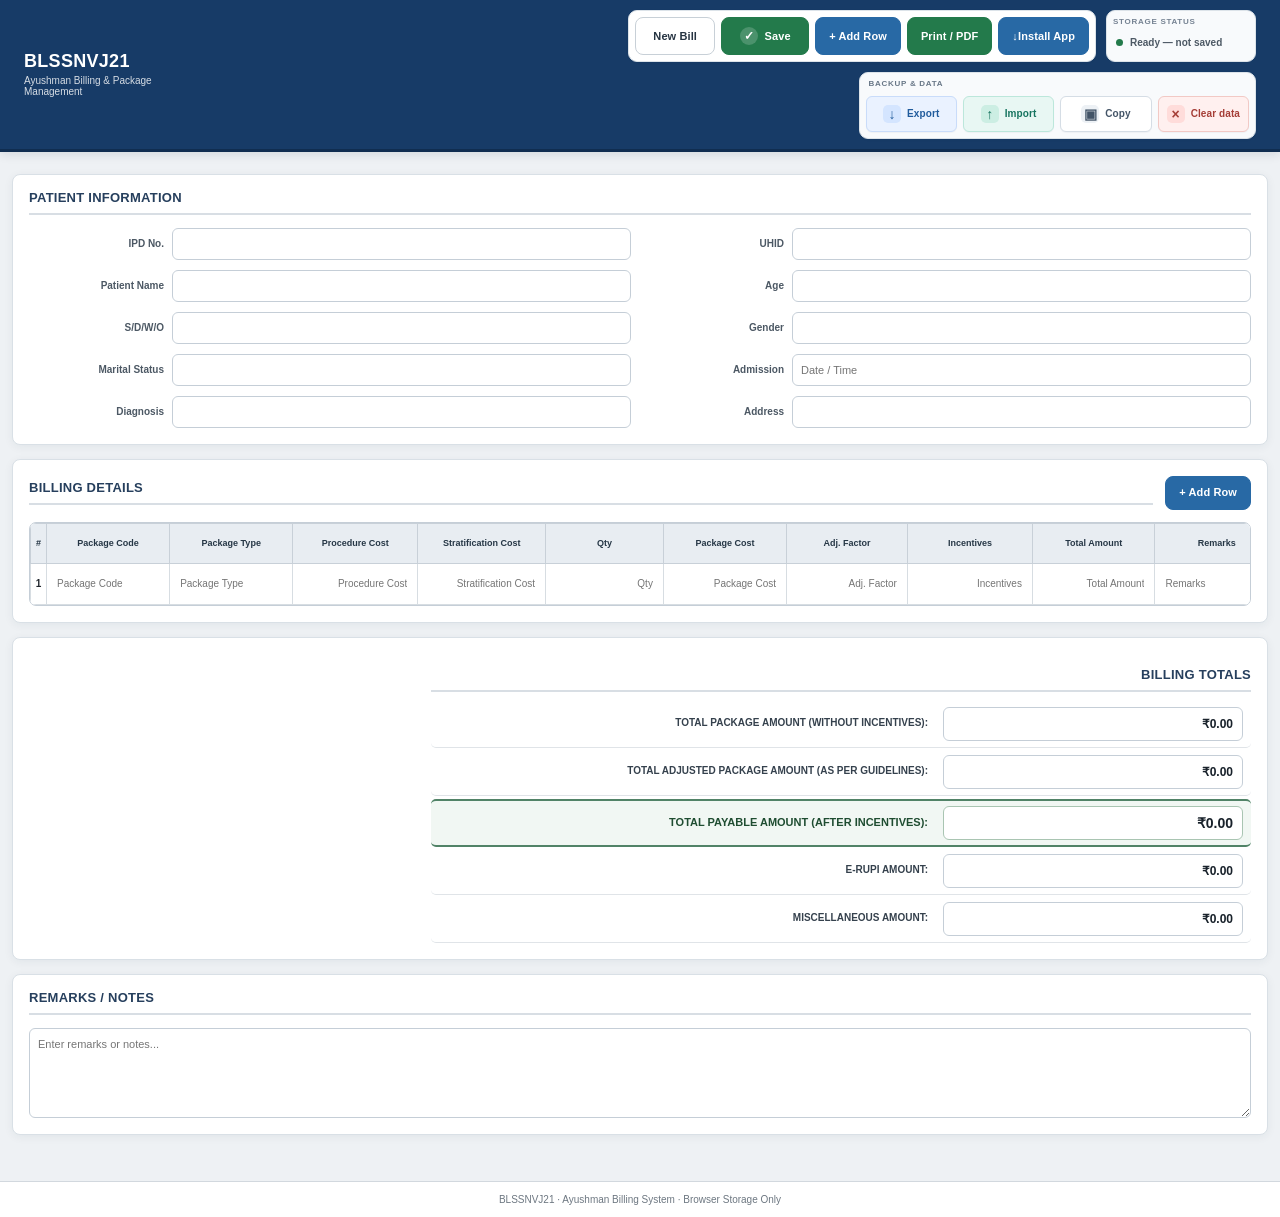
==== commit adb2d3a0: "Move PWA install action into unified bill toolbar" ====
--- a/index.html
+++ b/index.html
@@ -119,7 +119,7 @@
 
     <link
         rel="stylesheet"
-        href="./static/css/style.css?v=2026.11.15.6"
+        href="./static/css/style.css?v=2026.11.15.7"
     >
 
 
@@ -182,6 +182,11 @@
                 </button>
                 <button type="button" class="btn btn-primary" id="addRowBtn">+ Add Row</button>
                 <button type="button" class="btn btn-success" id="printBtn">Print / PDF</button>
+                <button type="button" class="btn btn-primary install-app-btn" id="installPwaBtn" hidden
+                    title="Install this app on your device">
+                    <span class="install-app-icon" aria-hidden="true">↓</span>
+                    <span>Install App</span>
+                </button>
             </div>
 
             <div class="status-group">
@@ -215,16 +220,6 @@
                 </button>
             </div>
             <input type="file" id="importBillFile" accept=".json,application/json" hidden>
-            <button
-                type="button"
-                class="btn btn-primary"
-                id="installPwaBtn"
-                hidden
-            >
-                Install App
-            </button>
-
-
         </div>
 
 
--- a/static/css/style.css
+++ b/static/css/style.css
@@ -2040,3 +2040,51 @@
     .bill-action-group { grid-template-columns: repeat(2, minmax(0, 1fr)); }
     .status-group { min-height: 58px; }
 }
+
+/* Match the backup/data panel to the same grouped toolbar system */
+.topbar-actions > .toolbar-group {
+    box-sizing: border-box;
+    border: 1px solid #dce3e9;
+    border-radius: 9px;
+    background: #fff;
+    box-shadow: 0 1px 3px rgba(20,35,50,.035);
+}
+.topbar-actions > .data-tools {
+    display: grid;
+    grid-template-columns: repeat(4, minmax(66px, 1fr));
+    align-content: center;
+    align-items: center;
+    gap: 6px;
+    min-width: 0;
+    padding: 6px;
+    margin: 0;
+    background: #f8fafc;
+}
+.topbar-actions > .data-tools .data-tools-label {
+    grid-column: 1 / -1;
+    display: block;
+    padding: 0 3px 1px;
+    line-height: 1.2;
+}
+.topbar-actions > .data-tools .btn.btn-data {
+    width: 100%;
+    min-width: 0;
+    min-height: 36px;
+    height: 36px;
+    padding: 0 8px;
+}
+@media (max-width: 1100px) {
+    .topbar-actions > .data-tools { grid-template-columns: repeat(4, minmax(58px, 1fr)); }
+}
+@media (max-width: 760px) {
+    .topbar-actions > .data-tools {
+        grid-column: 1 / -1;
+        grid-template-columns: repeat(4, minmax(0, 1fr));
+        width: 100%;
+        padding: 8px;
+    }
+    .topbar-actions > .data-tools .btn.btn-data { min-height: 40px; height: 40px; }
+}
+@media (max-width: 420px) {
+    .topbar-actions > .data-tools { grid-template-columns: repeat(2, minmax(0, 1fr)); }
+}
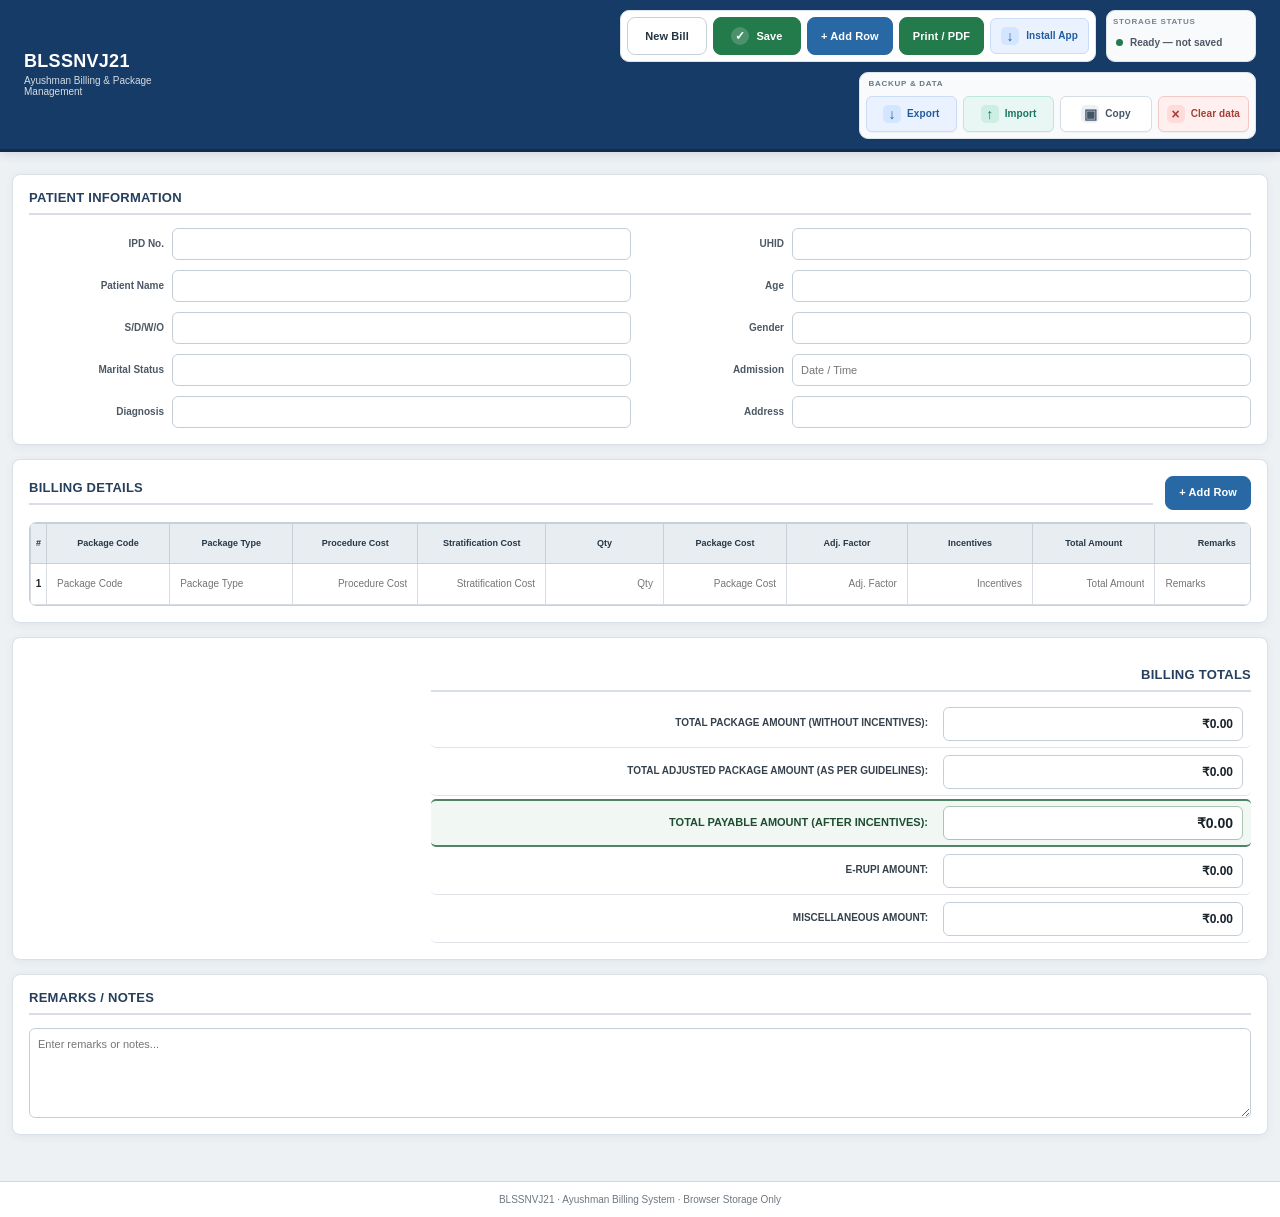
==== commit afad9c7c: "Show PWA install action in toolbar by default" ====
--- a/index.html
+++ b/index.html
@@ -182,7 +182,7 @@
                 </button>
                 <button type="button" class="btn btn-primary" id="addRowBtn">+ Add Row</button>
                 <button type="button" class="btn btn-success" id="printBtn">Print / PDF</button>
-                <button type="button" class="btn btn-primary install-app-btn" id="installPwaBtn" hidden
+                <button type="button" class="btn btn-primary install-app-btn" id="installPwaBtn"
                     title="Install this app on your device">
                     <span class="install-app-icon" aria-hidden="true">↓</span>
                     <span>Install App</span>
--- a/static/css/style.css
+++ b/static/css/style.css
@@ -2088,3 +2088,46 @@
 @media (max-width: 420px) {
     .topbar-actions > .data-tools { grid-template-columns: repeat(2, minmax(0, 1fr)); }
 }
+
+
+/* PWA install action uses the same grouped button language */
+#installPwaBtn[hidden] { display: none !important; }
+#installPwaBtn.install-app-btn {
+    display: inline-flex;
+    align-items: center;
+    justify-content: center;
+    gap: 7px;
+    min-height: 36px;
+    height: 36px;
+    padding: 0 10px;
+    border: 1px solid #c9dcfa;
+    border-radius: 6px;
+    background: #eaf2ff;
+    color: #205b9c;
+    font-size: 10px;
+    font-weight: 750;
+    white-space: nowrap;
+}
+#installPwaBtn.install-app-btn:hover {
+    background: #dceaff;
+    border-color: #a9c9f4;
+}
+.install-app-icon {
+    display: inline-grid;
+    place-items: center;
+    width: 18px;
+    height: 18px;
+    border-radius: 5px;
+    background: #d4e5ff;
+    font-size: 14px;
+    font-weight: 800;
+}
+@media (max-width: 760px) {
+    #installPwaBtn.install-app-btn {
+        width: 100%;
+        min-width: 0;
+        min-height: 40px;
+        height: 40px;
+        padding: 0 5px;
+    }
+}
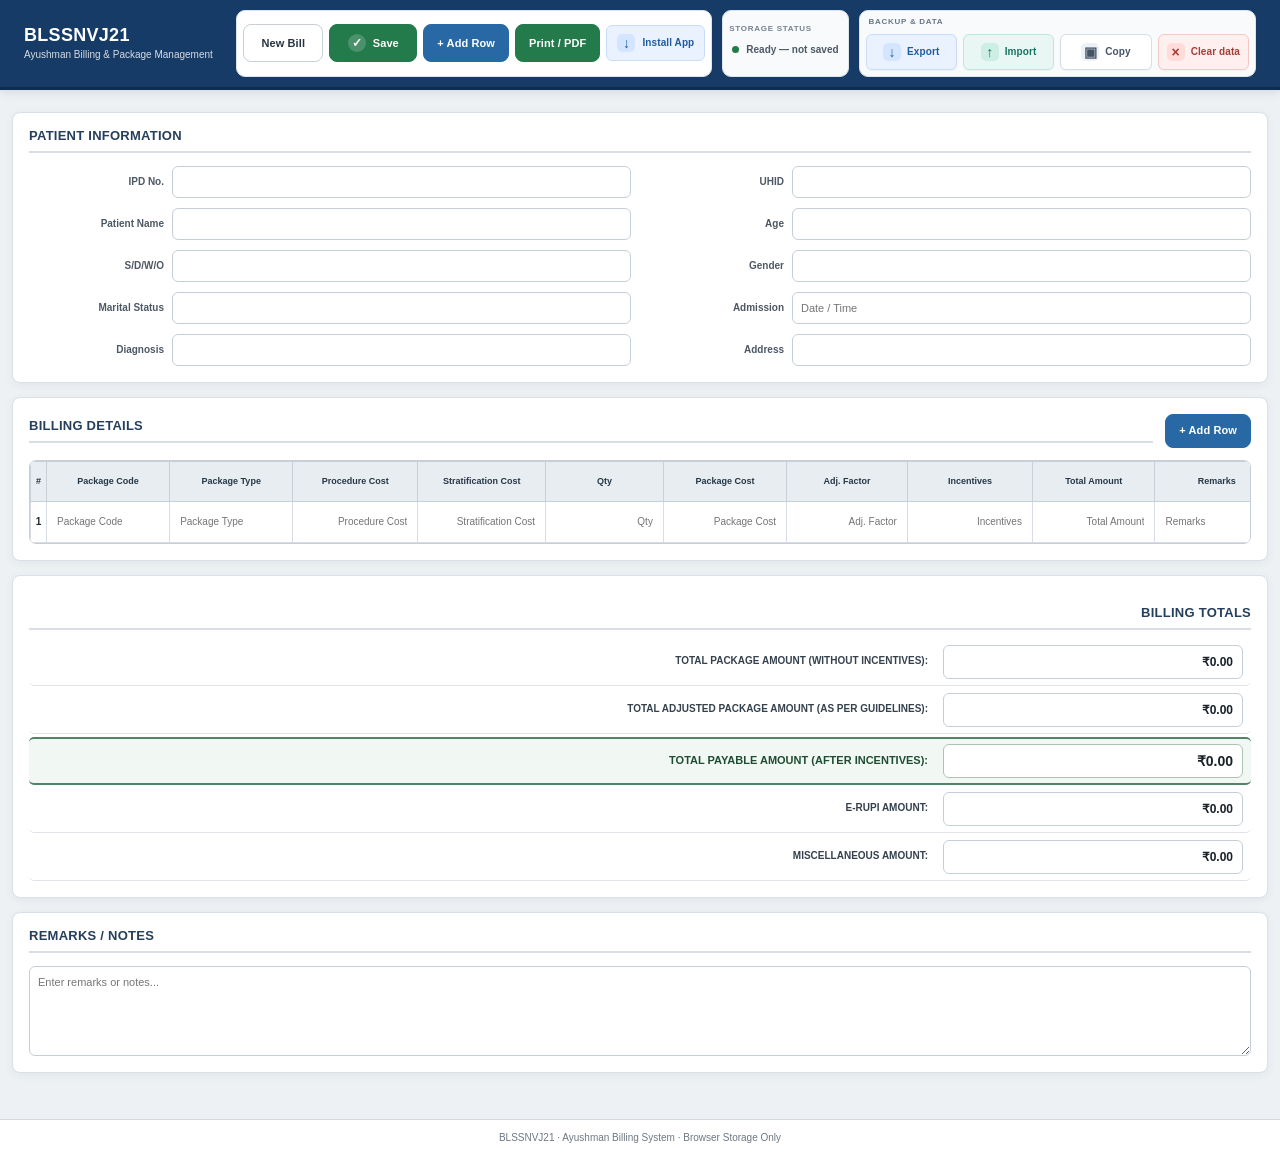
==== commit 39e6c16b: "Refresh responsive stylesheet cache version" ====
--- a/index.html
+++ b/index.html
@@ -119,7 +119,7 @@
 
     <link
         rel="stylesheet"
-        href="./static/css/style.css?v=2026.11.15.7"
+        href="./static/css/style.css?v=2026.11.15.8"
     >
 
 
@@ -873,7 +873,7 @@
 ========================================================= -->
 
 <script
-    src="./static/js/app.js?v=2026.11.15"
+    src="./static/js/app.js?v=2026.11.15.1"
 ></script>
 
 
--- a/static/css/style.css
+++ b/static/css/style.css
@@ -2131,3 +2131,338 @@
         padding: 0 5px;
     }
 }
+
+
+/* ============================================================
+   RESPONSIVE LAYOUT LAYER — desktop, tablet, mobile & touch
+   Keeps the billing grid usable through its own horizontal
+   scroller rather than shrinking its editable columns.
+============================================================ */
+html {
+    width: 100%;
+    min-width: 0;
+    overflow-x: clip;
+    scroll-padding-top: 12px;
+}
+body, .app-shell, .page-container, .section-card,
+.topbar, .topbar-actions, .billing-section, .billing-totals {
+    min-width: 0;
+    max-width: 100%;
+}
+img, svg, video, canvas {
+    max-width: 100%;
+}
+button, input, select, textarea {
+    max-width: 100%;
+}
+.topbar {
+    flex-wrap: wrap;
+}
+.topbar-brand {
+    flex: 0 1 auto;
+    overflow-wrap: anywhere;
+}
+.topbar-actions {
+    flex: 1 1 680px;
+    min-width: 0;
+}
+.bill-action-group,
+.status-group,
+.data-tools {
+    min-width: 0;
+}
+.page-container {
+    margin-inline: auto;
+}
+.section-card,
+.form-field,
+.patient-grid > *,
+.billing-total-row > * {
+    min-width: 0;
+}
+.form-field input,
+.form-field select,
+.form-field textarea,
+.remarks-section textarea,
+.billing-total-row input {
+    width: 100%;
+    min-width: 0;
+}
+.table-container {
+    max-width: 100%;
+    overflow-x: auto;
+    overflow-y: hidden;
+    overscroll-behavior-inline: contain;
+    -webkit-overflow-scrolling: touch;
+    scrollbar-gutter: stable;
+}
+#billingTable {
+    width: max(100%, 1320px);
+}
+.billing-total-row {
+    grid-template-columns: minmax(0, 1fr) minmax(180px, 300px);
+}
+.remarks-section {
+    min-width: 0;
+}
+.bottom-actions {
+    display: flex;
+    flex-wrap: wrap;
+}
+.bottom-actions > * {
+    min-width: 0;
+}
+.screen-footer {
+    padding-inline: max(12px, env(safe-area-inset-left));
+    padding-bottom: max(12px, env(safe-area-inset-bottom));
+}
+
+@media (max-width: 1100px) {
+    .topbar {
+        align-items: stretch;
+        gap: 10px;
+    }
+    .topbar-brand {
+        flex: 1 1 100%;
+    }
+    .topbar-actions {
+        flex: 1 1 100%;
+        width: 100%;
+        max-width: 100%;
+        justify-content: flex-start;
+    }
+    .bill-action-group {
+        flex: 1 1 420px;
+    }
+    .status-group {
+        flex: 1 1 160px;
+    }
+    .data-tools {
+        flex: 1 1 300px;
+    }
+    .patient-grid {
+        grid-template-columns: repeat(2, minmax(0, 1fr));
+    }
+    .patient-grid .form-field,
+    .patient-grid .form-field.wide {
+        min-width: 0;
+    }
+}
+
+@media (max-width: 760px) {
+    .topbar {
+        padding-top: max(10px, env(safe-area-inset-top));
+        padding-left: max(12px, env(safe-area-inset-left));
+        padding-right: max(12px, env(safe-area-inset-right));
+    }
+    .topbar-actions {
+        display: grid;
+        grid-template-columns: minmax(0, 1fr) minmax(0, .8fr);
+        gap: 8px;
+    }
+    .bill-action-group {
+        grid-column: 1 / -1;
+        display: grid;
+        grid-template-columns: repeat(2, minmax(0, 1fr));
+        width: 100%;
+    }
+    .bill-action-group .btn,
+    .data-tools .btn {
+        min-width: 0;
+        width: 100%;
+        min-height: 44px;
+        height: auto;
+        padding: 8px 6px;
+        white-space: normal;
+        overflow-wrap: anywhere;
+        line-height: 1.2;
+    }
+    .status-group {
+        grid-column: 1 / -1;
+        width: 100%;
+        min-height: 56px;
+    }
+    .data-tools {
+        grid-column: 1 / -1;
+        width: 100%;
+        display: grid;
+        grid-template-columns: repeat(4, minmax(0, 1fr));
+    }
+    .page-container {
+        width: calc(100% - 16px);
+        padding-top: 10px;
+    }
+    .section-card {
+        padding: 12px;
+        margin-bottom: 10px;
+    }
+    .patient-grid {
+        grid-template-columns: minmax(0, 1fr);
+        gap: 10px;
+    }
+    .patient-grid .form-field,
+    .patient-grid .form-field.wide {
+        grid-column: 1 / -1;
+        grid-template-columns: minmax(0, 1fr);
+        gap: 5px;
+    }
+    .patient-grid .form-field label {
+        text-align: left;
+        white-space: normal;
+    }
+    .patient-grid input,
+    .patient-grid select,
+    .patient-grid textarea,
+    .remarks-section textarea,
+    .billing-total-row input {
+        min-height: 44px;
+        font-size: 16px;
+    }
+    .table-container {
+        width: 100%;
+        margin: 0;
+        border-radius: 6px;
+        touch-action: pan-x pan-y;
+    }
+    #billingTable {
+        min-width: 1320px;
+    }
+    #billingTable input[type="text"],
+    #billingTable input[type="number"] {
+        min-height: 42px;
+        height: 42px;
+        font-size: 16px;
+    }
+    .billing-totals {
+        width: 100%;
+        max-width: none;
+    }
+    .billing-total-row {
+        grid-template-columns: minmax(0, 1fr) minmax(130px, .85fr);
+        gap: 8px;
+        padding: 9px;
+    }
+    .billing-total-row > label,
+    .billing-total-row > span {
+        text-align: left;
+        overflow-wrap: anywhere;
+    }
+    .bottom-actions {
+        display: grid;
+        grid-template-columns: repeat(2, minmax(0, 1fr));
+        gap: 8px;
+    }
+    .bottom-actions .btn {
+        width: 100%;
+        min-height: 44px;
+        white-space: normal;
+    }
+}
+
+@media (max-width: 480px) {
+    .brand-title { font-size: clamp(15px, 4.5vw, 18px); }
+    .brand-subtitle {
+        font-size: 10px;
+        line-height: 1.35;
+        overflow-wrap: anywhere;
+    }
+    .topbar-actions {
+        grid-template-columns: minmax(0, 1fr);
+    }
+    .bill-action-group {
+        grid-template-columns: repeat(2, minmax(0, 1fr));
+        gap: 6px;
+        padding: 6px;
+    }
+    .bill-action-group .btn {
+        min-height: 44px;
+        font-size: 11px;
+    }
+    .status-group,
+    .data-tools {
+        grid-column: 1;
+    }
+    .data-tools {
+        grid-template-columns: repeat(2, minmax(0, 1fr));
+        gap: 7px;
+    }
+    .data-tools-label {
+        grid-column: 1 / -1;
+    }
+    .data-tools .btn {
+        min-height: 44px;
+        font-size: 11px;
+    }
+    .page-container {
+        width: calc(100% - 12px);
+        padding: 8px 0 20px;
+    }
+    .section-card {
+        padding: 10px;
+        border-radius: 7px;
+    }
+    .section-title {
+        font-size: 12px;
+        line-height: 1.3;
+        overflow-wrap: anywhere;
+    }
+    .billing-total-row {
+        grid-template-columns: minmax(0, 1fr);
+        gap: 6px;
+    }
+    .billing-total-row input[type="text"],
+    .billing-total-row input[type="number"] {
+        text-align: left;
+    }
+    .billing-total-row.payable-row input[type="text"] {
+        font-size: 16px;
+    }
+    .bottom-actions {
+        grid-template-columns: minmax(0, 1fr);
+    }
+}
+
+@media (max-width: 340px) {
+    .topbar { padding-inline: 7px; }
+    .page-container { width: calc(100% - 8px); }
+    .section-card { padding: 8px; }
+    .bill-action-group { gap: 5px; padding: 5px; }
+    .bill-action-group .btn,
+    .data-tools .btn {
+        padding-inline: 4px;
+        font-size: 10px;
+    }
+    .patient-grid .form-field label { font-size: 11px; }
+    .billing-total-row { padding-inline: 6px; }
+}
+
+@media (orientation: landscape) and (max-height: 520px) and (pointer: coarse) {
+    .topbar {
+        position: relative;
+    }
+    .patient-grid {
+        grid-template-columns: repeat(2, minmax(0, 1fr));
+    }
+    .table-container {
+        max-height: 65vh;
+        overflow: auto;
+    }
+}
+
+@media (hover: none) and (pointer: coarse) {
+    .btn, .delete-row {
+        min-height: 44px;
+    }
+    input, select, textarea {
+        scroll-margin-block: 16px;
+    }
+}
+
+@media (prefers-reduced-motion: reduce) {
+    *, *::before, *::after {
+        scroll-behavior: auto !important;
+        animation-duration: .01ms !important;
+        animation-iteration-count: 1 !important;
+        transition-duration: .01ms !important;
+    }
+}
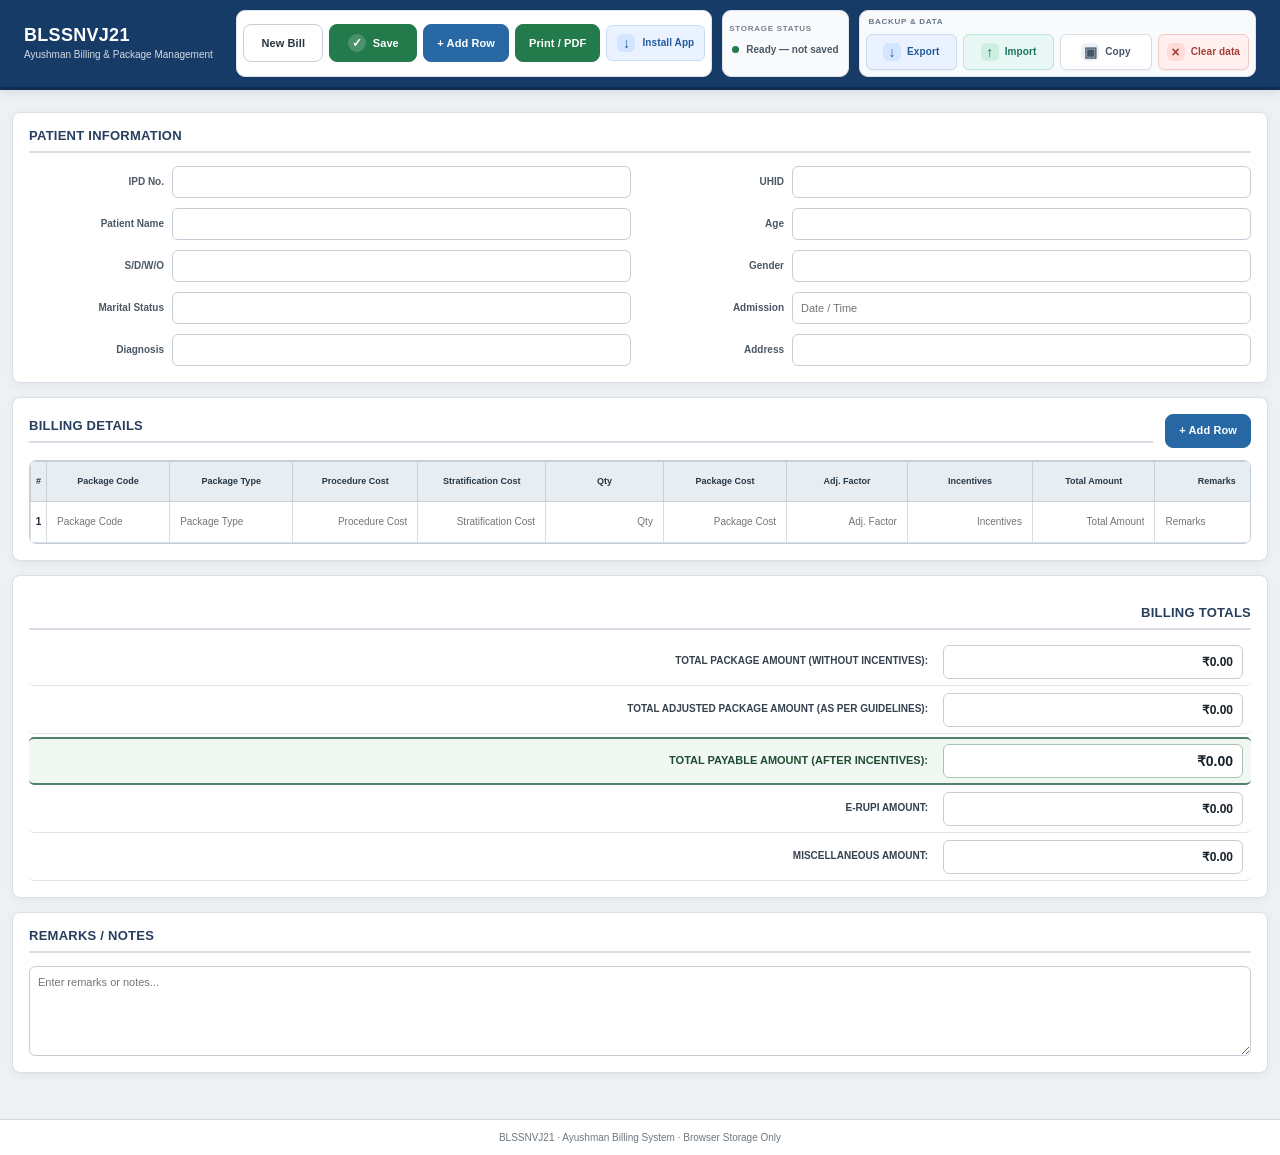
==== commit d0a42c63: "Fix PWA manifest path and stale service worker cache atomically" ====
--- a/index.html
+++ b/index.html
@@ -52,7 +52,7 @@
 
     <link
         rel="manifest"
-        href="./static/manifest.webmanifest"
+        href="./manifest.webmanifest?v=2026.11.15.2"
     >
 
     <link
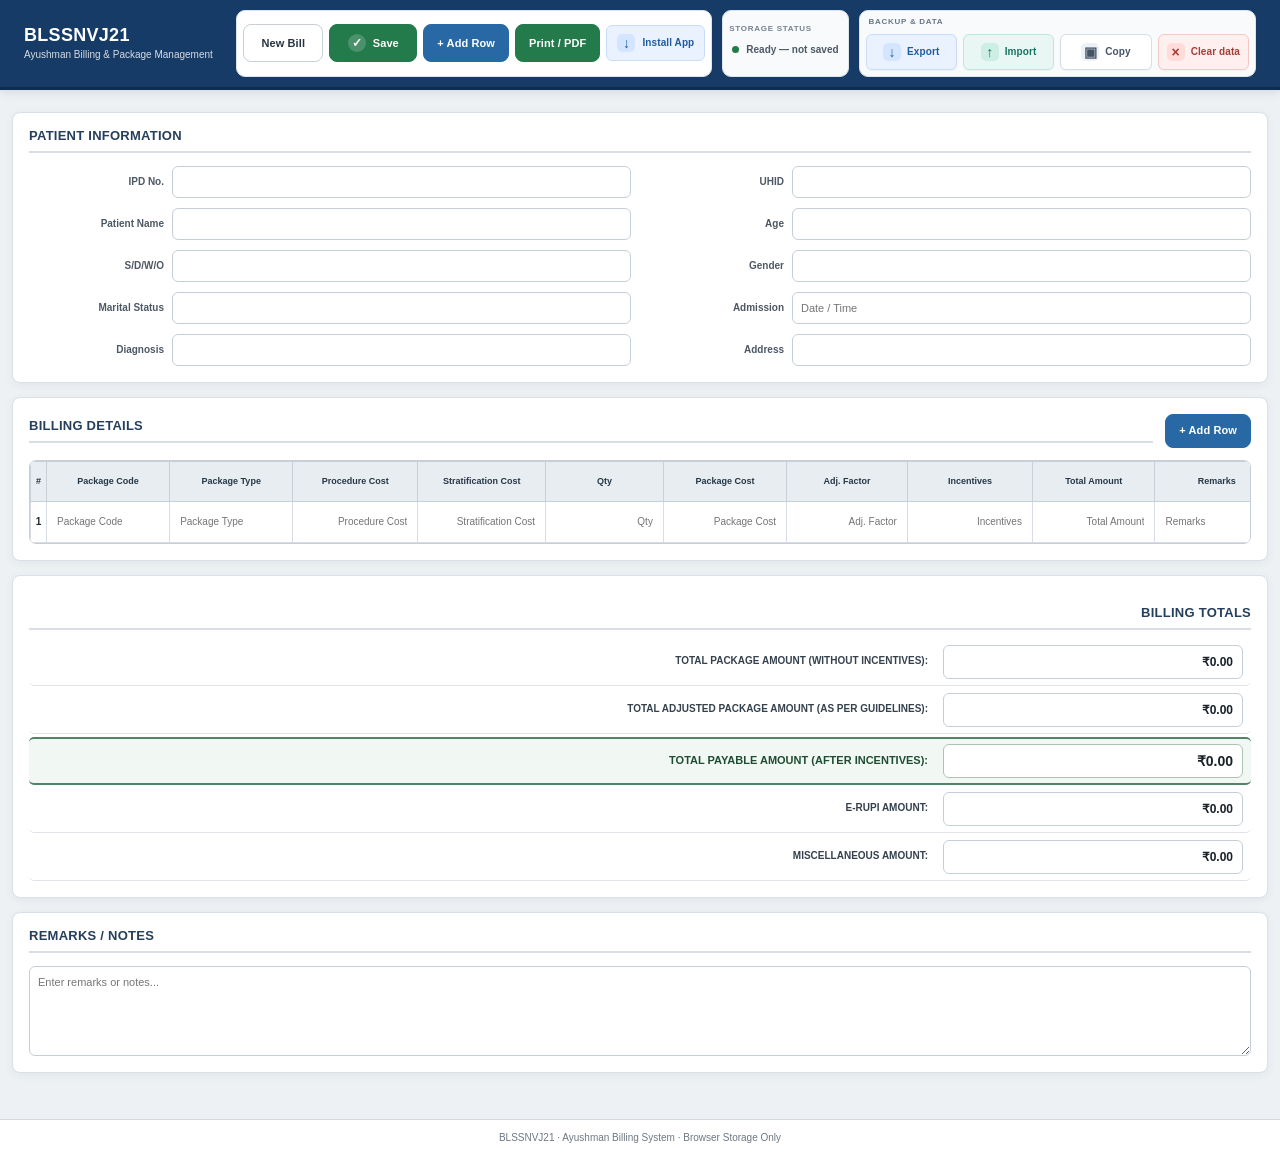
==== commit 1e6c5231: "Refresh stylesheet cache for compact mobile buttons" ====
--- a/index.html
+++ b/index.html
@@ -119,7 +119,7 @@
 
     <link
         rel="stylesheet"
-        href="./static/css/style.css?v=2026.11.15.8"
+        href="./static/css/style.css?v=2026.11.15.9"
     >
 
 
--- a/static/css/style.css
+++ b/static/css/style.css
@@ -2466,3 +2466,57 @@
         transition-duration: .01ms !important;
     }
 }
+
+
+/* Compact toolbar buttons on narrow screens without changing desktop sizing */
+@media (max-width: 760px) {
+    .bill-action-group .btn,
+    .topbar-actions > .data-tools .btn.btn-data,
+    #installPwaBtn.install-app-btn {
+        min-height: 36px;
+        height: 36px;
+        padding: 0 6px;
+        font-size: 10px;
+        line-height: 1.1;
+        gap: 4px;
+    }
+    .bill-action-group .save-toggle-icon,
+    .topbar-actions > .data-tools .data-tool-icon,
+    #installPwaBtn .install-app-icon {
+        width: 15px;
+        height: 15px;
+        font-size: 11px;
+    }
+    .bill-action-group { gap: 5px; }
+    .topbar-actions > .data-tools { gap: 5px; padding: 6px; }
+}
+@media (max-width: 480px) {
+    .bill-action-group .btn,
+    .topbar-actions > .data-tools .btn.btn-data,
+    #installPwaBtn.install-app-btn {
+        min-height: 34px;
+        height: 34px;
+        padding-inline: 4px;
+        font-size: 9px;
+    }
+    .bill-action-group .save-toggle-icon,
+    .topbar-actions > .data-tools .data-tool-icon,
+    #installPwaBtn .install-app-icon {
+        width: 14px;
+        height: 14px;
+        font-size: 10px;
+    }
+}
+@media (max-width: 340px) {
+    .bill-action-group .btn,
+    .topbar-actions > .data-tools .btn.btn-data,
+    #installPwaBtn.install-app-btn {
+        min-height: 32px;
+        height: 32px;
+        padding-inline: 3px;
+        font-size: 8px;
+    }
+    .bill-action-group .save-toggle-icon,
+    .topbar-actions > .data-tools .data-tool-icon,
+    #installPwaBtn .install-app-icon { display: none; }
+}
